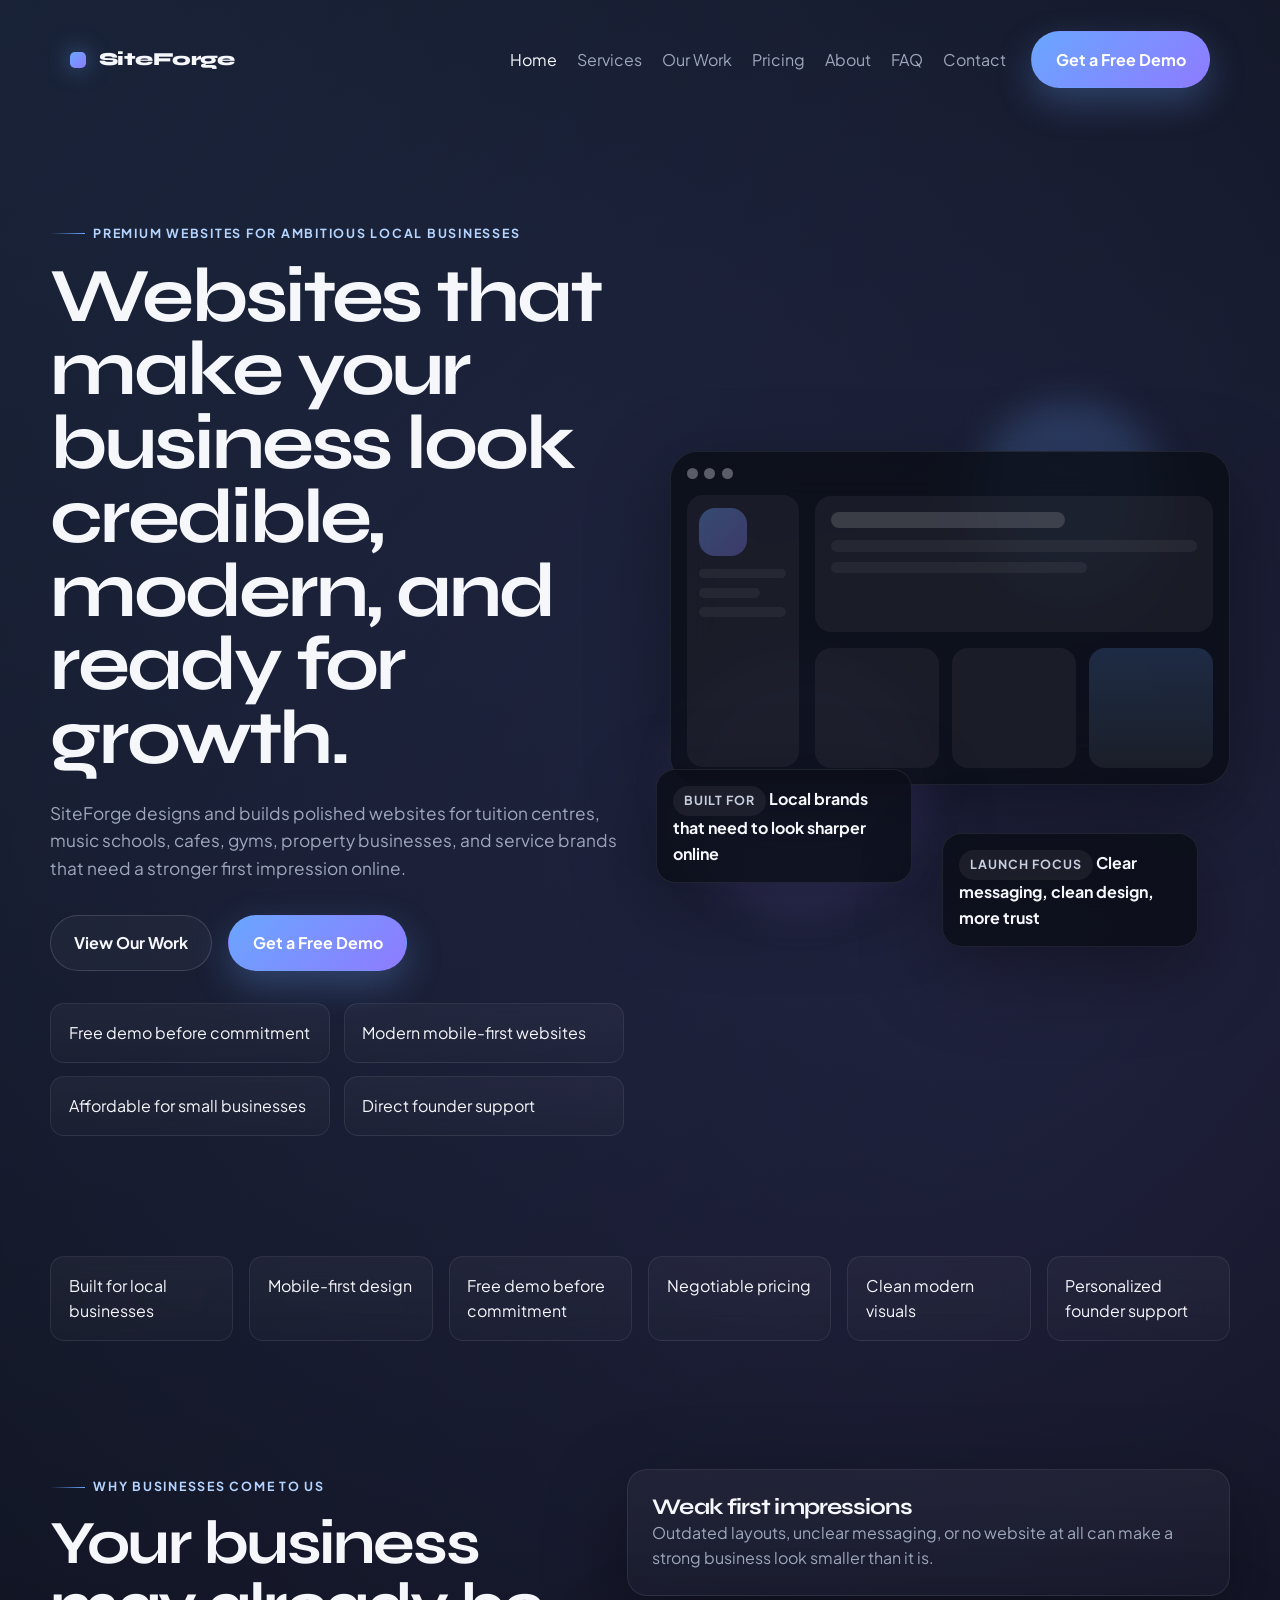
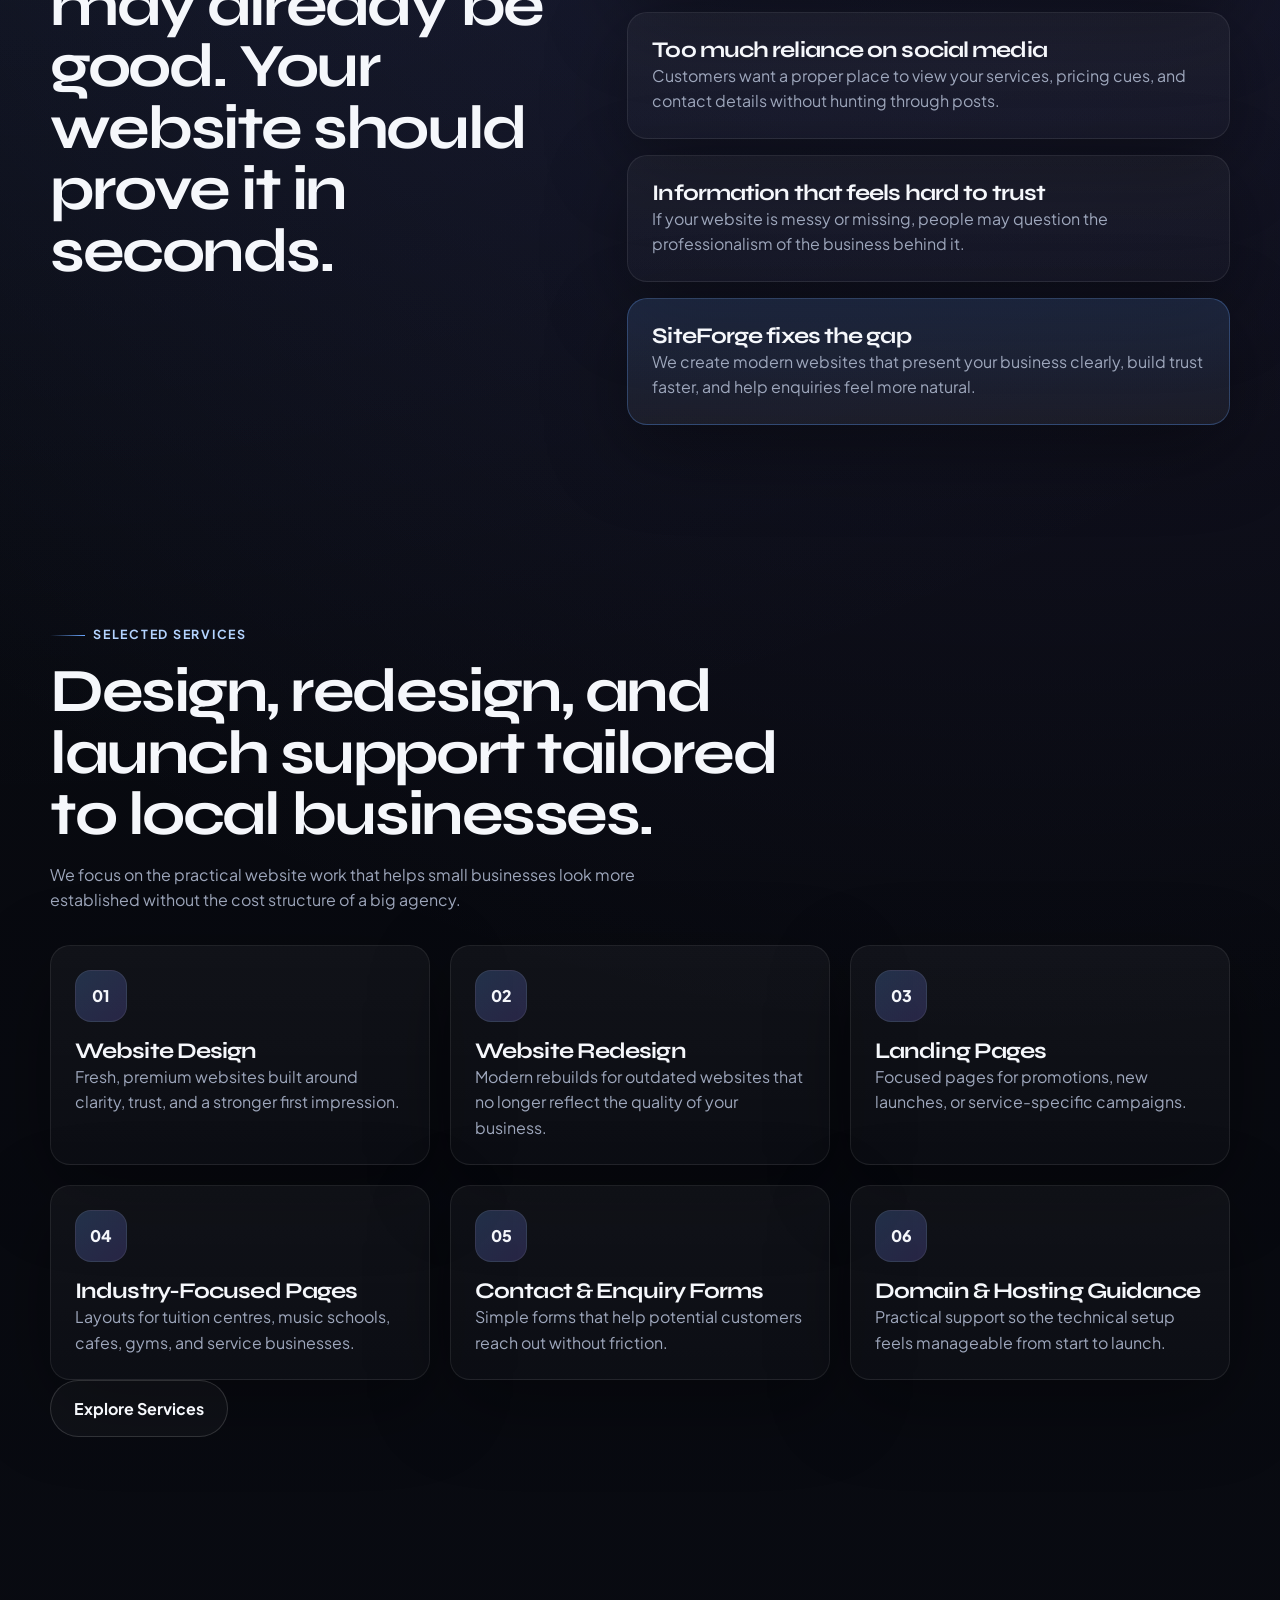
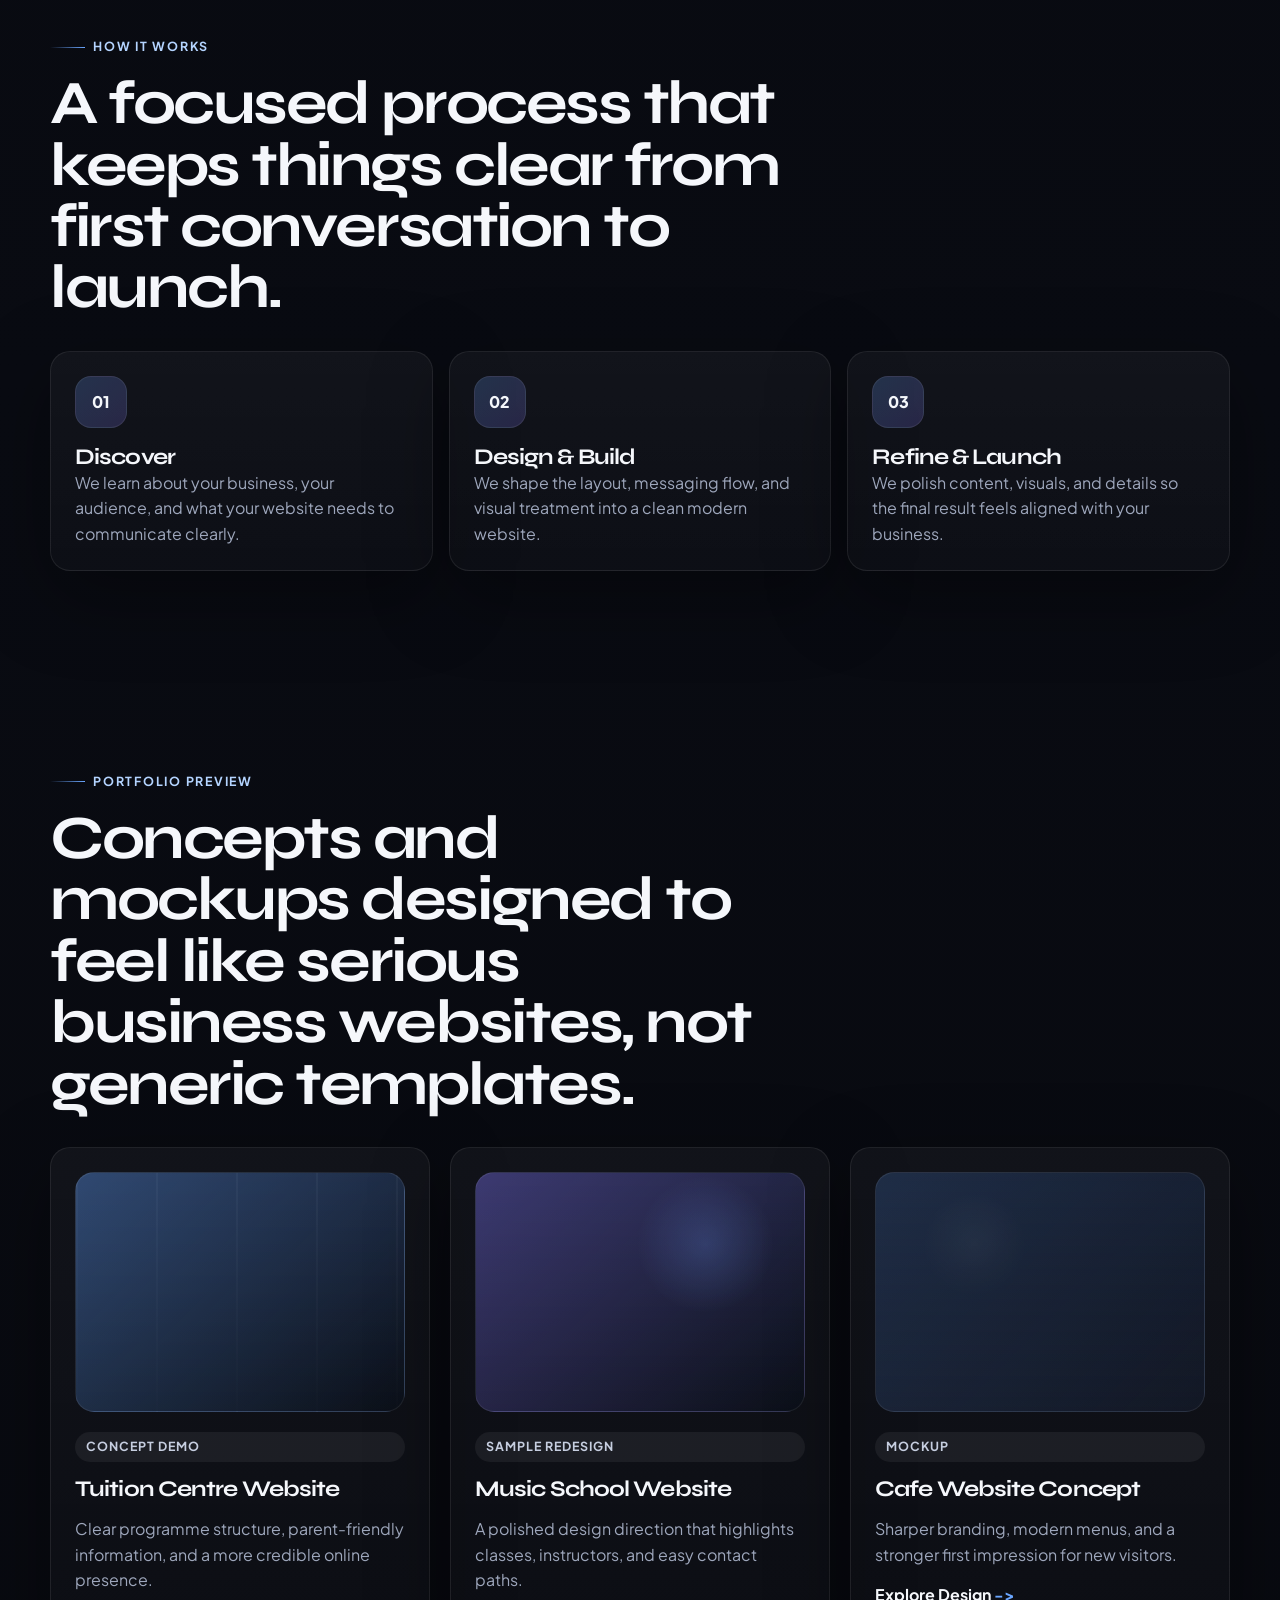
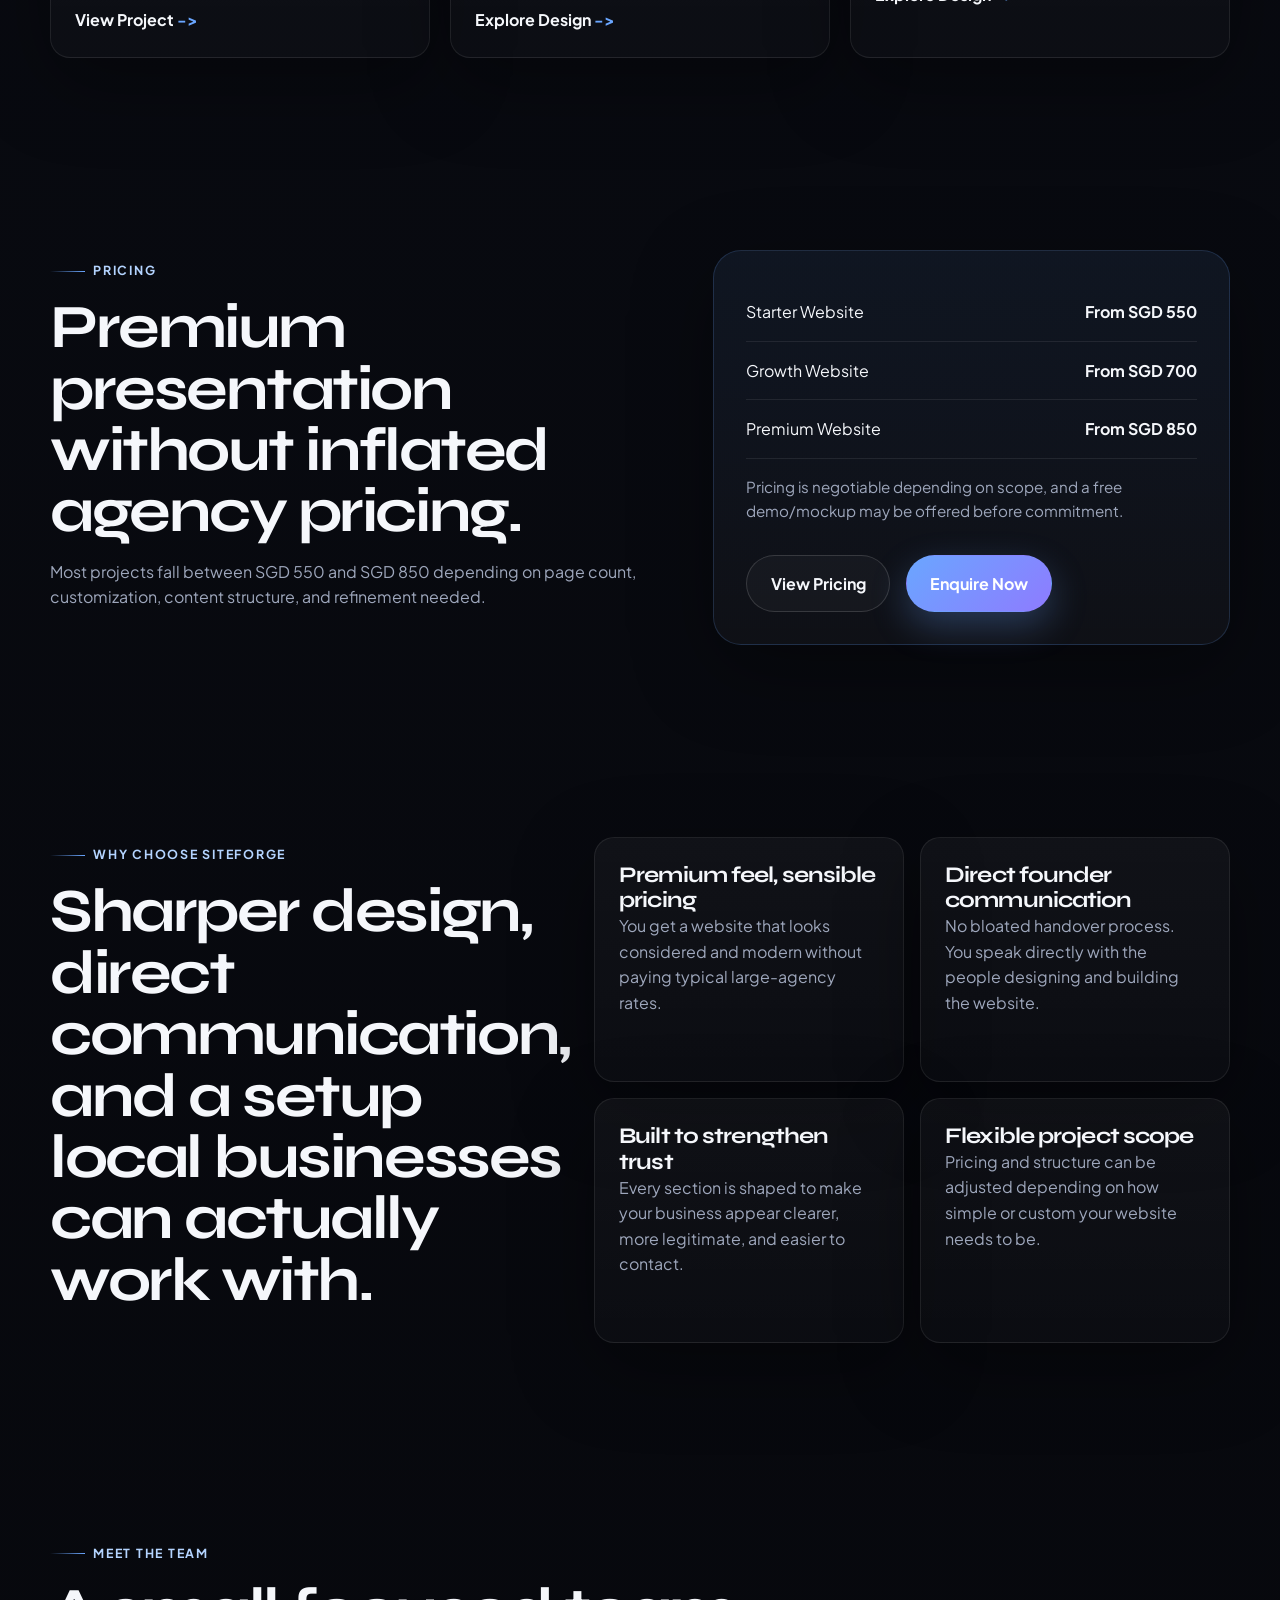
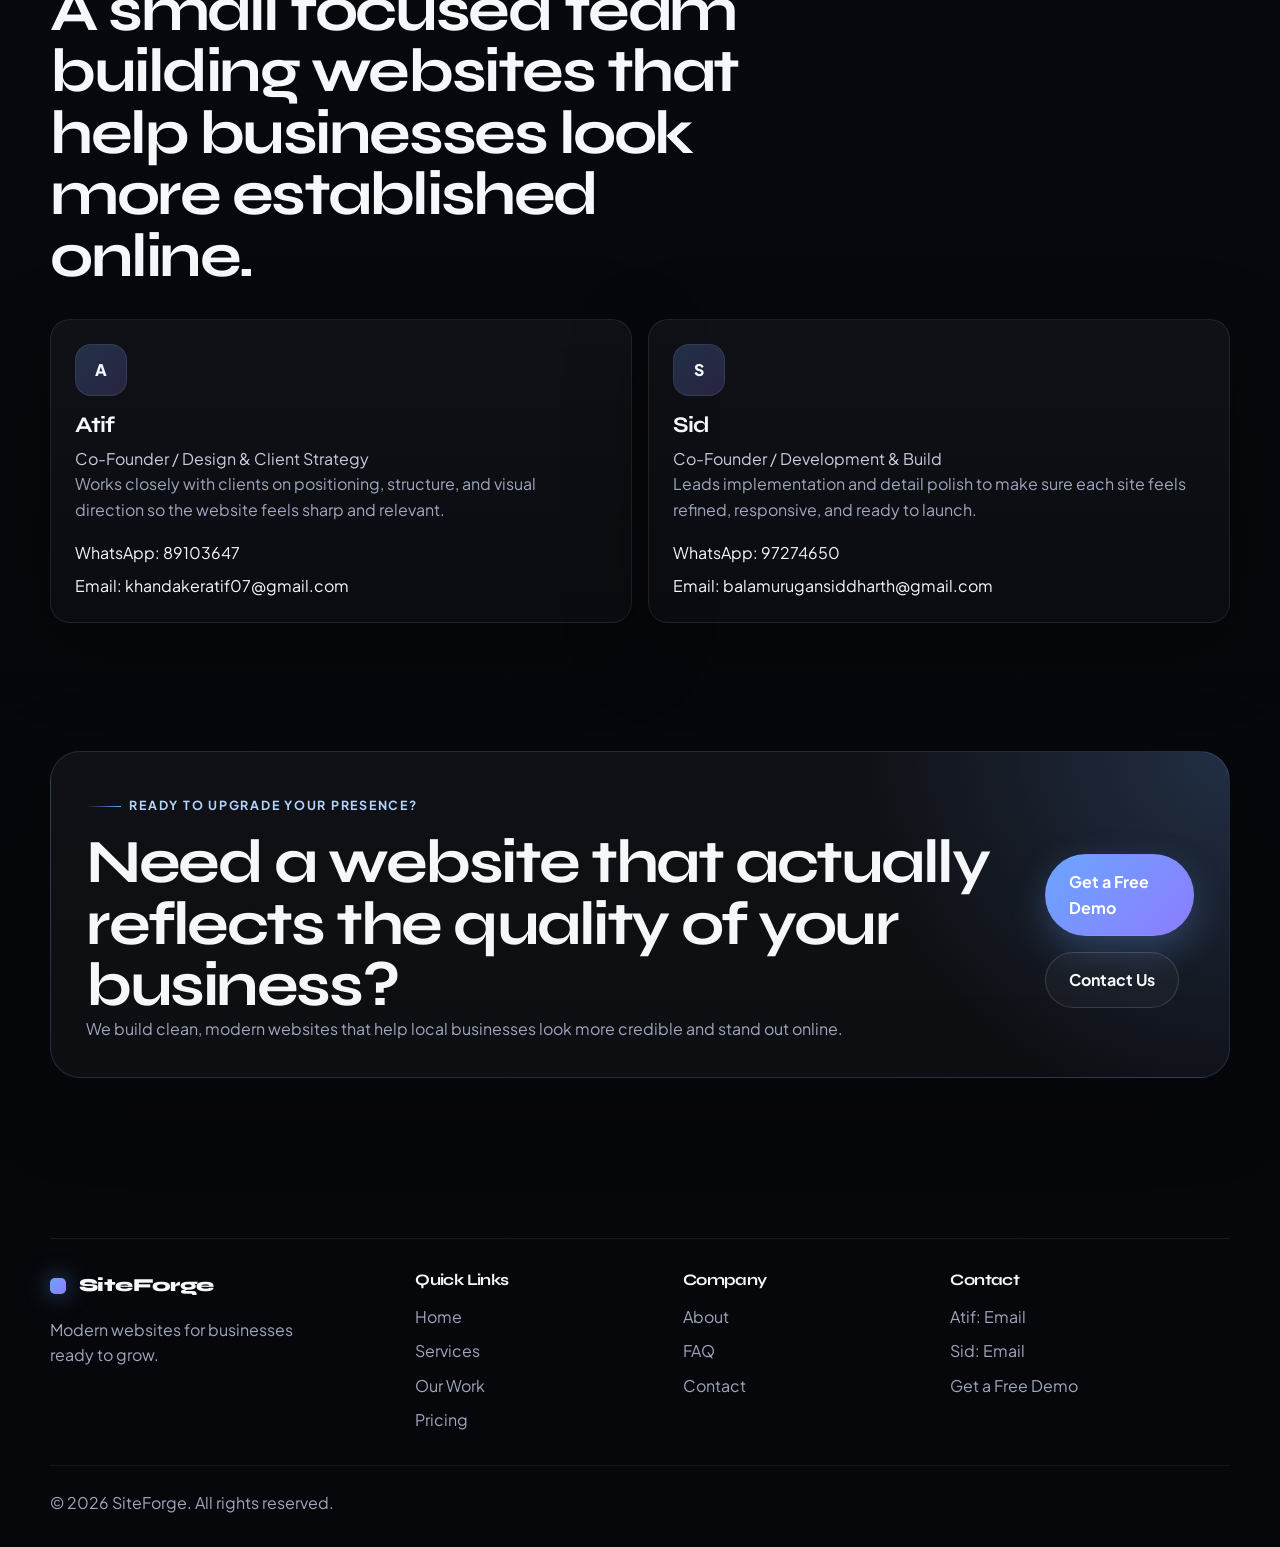
==== index.html @ edb7291b "Add pricing and services pages with responsive design and interactive features - Created a new prici" ====
<!DOCTYPE html>
<html lang="en">
<head>
  <meta charset="UTF-8">
  <meta name="viewport" content="width=device-width, initial-scale=1.0">
  <meta name="description" content="SiteForge builds premium, modern websites for local businesses that want to look more credible and attract more enquiries.">
  <title>SiteForge | Premium Websites for Local Businesses</title>
  <link rel="preconnect" href="https://fonts.googleapis.com">
  <link rel="preconnect" href="https://fonts.gstatic.com" crossorigin>
  <link href="https://fonts.googleapis.com/css2?family=Plus+Jakarta+Sans:wght@400;500;600;700;800&family=Syne:wght@500;700;800&display=swap" rel="stylesheet">
  <link rel="stylesheet" href="style.css">
</head>
<body>
  <div class="site-shell">
    <header class="site-header">
      <nav class="navbar container" aria-label="Primary">
        <a class="brand" href="index.html" aria-label="SiteForge home">
          <span class="brand-mark"></span>
          <span class="brand-text">SiteForge</span>
        </a>
        <button class="nav-toggle" type="button" aria-expanded="false" aria-controls="nav-menu" aria-label="Open menu">
          <span></span>
          <span></span>
        </button>
        <div class="nav-menu" id="nav-menu">
          <a href="index.html" class="is-active">Home</a>
          <a href="services.html">Services</a>
          <a href="portfolio.html">Our Work</a>
          <a href="pricing.html">Pricing</a>
          <a href="about.html">About</a>
          <a href="contact.html#faq">FAQ</a>
          <a href="contact.html">Contact</a>
          <a class="button button-primary button-nav" href="contact.html#contact-form">Get a Free Demo</a>
        </div>
      </nav>
    </header>

    <main>
      <section class="hero section">
        <div class="container hero-grid">
          <div class="hero-copy reveal">
            <div class="eyebrow">Premium websites for ambitious local businesses</div>
            <h1>Websites that make your business look credible, modern, and ready for growth.</h1>
            <p class="hero-text">SiteForge designs and builds polished websites for tuition centres, music schools, cafes, gyms, property businesses, and service brands that need a stronger first impression online.</p>
            <div class="hero-actions">
              <a class="button button-secondary" href="portfolio.html">View Our Work</a>
              <a class="button button-primary" href="contact.html#contact-form">Get a Free Demo</a>
            </div>
            <ul class="trust-points" aria-label="Key trust points">
              <li>Free demo before commitment</li>
              <li>Modern mobile-first websites</li>
              <li>Affordable for small businesses</li>
              <li>Direct founder support</li>
            </ul>
          </div>
          <div class="hero-visual reveal reveal-delay">
            <div class="orb orb-one"></div>
            <div class="orb orb-two"></div>
            <div class="mockup-browser floating-card">
              <div class="browser-top">
                <span></span><span></span><span></span>
              </div>
              <div class="browser-body">
                <div class="browser-sidebar">
                  <div class="sidebar-chip"></div>
                  <div class="sidebar-line"></div>
                  <div class="sidebar-line short"></div>
                  <div class="sidebar-line"></div>
                </div>
                <div class="browser-content">
                  <div class="content-hero">
                    <div class="content-title"></div>
                    <div class="content-text"></div>
                    <div class="content-text short"></div>
                  </div>
                  <div class="content-grid">
                    <div class="content-card"></div>
                    <div class="content-card"></div>
                    <div class="content-card glow"></div>
                  </div>
                </div>
              </div>
            </div>
            <div class="stat-card floating-card card-a">
              <span class="stat-label">Built for</span>
              <strong>Local brands that need to look sharper online</strong>
            </div>
            <div class="stat-card floating-card card-b">
              <span class="stat-label">Launch focus</span>
              <strong>Clear messaging, clean design, more trust</strong>
            </div>
          </div>
        </div>
      </section>

      <section class="section section-tight">
        <div class="container">
          <div class="badge-row reveal">
            <article class="mini-card">Built for local businesses</article>
            <article class="mini-card">Mobile-first design</article>
            <article class="mini-card">Free demo before commitment</article>
            <article class="mini-card">Negotiable pricing</article>
            <article class="mini-card">Clean modern visuals</article>
            <article class="mini-card">Personalized founder support</article>
          </div>
        </div>
      </section>

      <section class="section">
        <div class="container split-section">
          <div class="section-heading reveal">
            <div class="eyebrow">Why businesses come to us</div>
            <h2>Your business may already be good. Your website should prove it in seconds.</h2>
          </div>
          <div class="problem-panel reveal reveal-delay">
            <article class="problem-card">
              <h3>Weak first impressions</h3>
              <p>Outdated layouts, unclear messaging, or no website at all can make a strong business look smaller than it is.</p>
            </article>
            <article class="problem-card">
              <h3>Too much reliance on social media</h3>
              <p>Customers want a proper place to view your services, pricing cues, and contact details without hunting through posts.</p>
            </article>
            <article class="problem-card">
              <h3>Information that feels hard to trust</h3>
              <p>If your website is messy or missing, people may question the professionalism of the business behind it.</p>
            </article>
            <article class="problem-card highlight">
              <h3>SiteForge fixes the gap</h3>
              <p>We create modern websites that present your business clearly, build trust faster, and help enquiries feel more natural.</p>
            </article>
          </div>
        </div>
      </section>

      <section class="section">
        <div class="container">
          <div class="section-heading reveal">
            <div class="eyebrow">Selected services</div>
            <h2>Design, redesign, and launch support tailored to local businesses.</h2>
            <p>We focus on the practical website work that helps small businesses look more established without the cost structure of a big agency.</p>
          </div>
          <div class="card-grid services-grid">
            <article class="service-card reveal">
              <div class="icon-box">01</div>
              <h3>Website Design</h3>
              <p>Fresh, premium websites built around clarity, trust, and a stronger first impression.</p>
            </article>
            <article class="service-card reveal">
              <div class="icon-box">02</div>
              <h3>Website Redesign</h3>
              <p>Modern rebuilds for outdated websites that no longer reflect the quality of your business.</p>
            </article>
            <article class="service-card reveal">
              <div class="icon-box">03</div>
              <h3>Landing Pages</h3>
              <p>Focused pages for promotions, new launches, or service-specific campaigns.</p>
            </article>
            <article class="service-card reveal">
              <div class="icon-box">04</div>
              <h3>Industry-Focused Pages</h3>
              <p>Layouts for tuition centres, music schools, cafes, gyms, and service businesses.</p>
            </article>
            <article class="service-card reveal">
              <div class="icon-box">05</div>
              <h3>Contact & Enquiry Forms</h3>
              <p>Simple forms that help potential customers reach out without friction.</p>
            </article>
            <article class="service-card reveal">
              <div class="icon-box">06</div>
              <h3>Domain & Hosting Guidance</h3>
              <p>Practical support so the technical setup feels manageable from start to launch.</p>
            </article>
          </div>
          <div class="section-actions reveal">
            <a class="button button-secondary" href="services.html">Explore Services</a>
          </div>
        </div>
      </section>

      <section class="section process-section">
        <div class="container">
          <div class="section-heading reveal">
            <div class="eyebrow">How it works</div>
            <h2>A focused process that keeps things clear from first conversation to launch.</h2>
          </div>
          <div class="process-grid">
            <article class="process-card reveal">
              <span class="step-number">01</span>
              <h3>Discover</h3>
              <p>We learn about your business, your audience, and what your website needs to communicate clearly.</p>
            </article>
            <article class="process-card reveal">
              <span class="step-number">02</span>
              <h3>Design & Build</h3>
              <p>We shape the layout, messaging flow, and visual treatment into a clean modern website.</p>
            </article>
            <article class="process-card reveal">
              <span class="step-number">03</span>
              <h3>Refine & Launch</h3>
              <p>We polish content, visuals, and details so the final result feels aligned with your business.</p>
            </article>
          </div>
        </div>
      </section>

      <section class="section">
        <div class="container">
          <div class="section-heading reveal">
            <div class="eyebrow">Portfolio preview</div>
            <h2>Concepts and mockups designed to feel like serious business websites, not generic templates.</h2>
          </div>
          <div class="portfolio-grid">
            <article class="portfolio-card reveal">
              <div class="thumb thumb-education"></div>
              <div class="portfolio-meta">
                <span class="tag">Concept Demo</span>
                <h3>Tuition Centre Website</h3>
                <p>Clear programme structure, parent-friendly information, and a more credible online presence.</p>
                <a href="portfolio.html" class="text-link">View Project</a>
              </div>
            </article>
            <article class="portfolio-card reveal">
              <div class="thumb thumb-music"></div>
              <div class="portfolio-meta">
                <span class="tag">Sample Redesign</span>
                <h3>Music School Website</h3>
                <p>A polished design direction that highlights classes, instructors, and easy contact paths.</p>
                <a href="portfolio.html" class="text-link">Explore Design</a>
              </div>
            </article>
            <article class="portfolio-card reveal">
              <div class="thumb thumb-cafe"></div>
              <div class="portfolio-meta">
                <span class="tag">Mockup</span>
                <h3>Cafe Website Concept</h3>
                <p>Sharper branding, modern menus, and a stronger first impression for new visitors.</p>
                <a href="portfolio.html" class="text-link">Explore Design</a>
              </div>
            </article>
          </div>
        </div>
      </section>

      <section class="section pricing-preview">
        <div class="container pricing-highlight">
          <div class="section-heading reveal">
            <div class="eyebrow">Pricing</div>
            <h2>Premium presentation without inflated agency pricing.</h2>
            <p>Most projects fall between SGD 550 and SGD 850 depending on page count, customization, content structure, and refinement needed.</p>
          </div>
          <div class="pricing-panel reveal reveal-delay">
            <div class="pricing-line">
              <span>Starter Website</span>
              <strong>From SGD 550</strong>
            </div>
            <div class="pricing-line">
              <span>Growth Website</span>
              <strong>From SGD 700</strong>
            </div>
            <div class="pricing-line">
              <span>Premium Website</span>
              <strong>From SGD 850</strong>
            </div>
            <p class="pricing-note">Pricing is negotiable depending on scope, and a free demo/mockup may be offered before commitment.</p>
            <div class="hero-actions">
              <a class="button button-secondary" href="pricing.html">View Pricing</a>
              <a class="button button-primary" href="contact.html#contact-form">Enquire Now</a>
            </div>
          </div>
        </div>
      </section>

      <section class="section">
        <div class="container">
          <div class="why-grid">
            <div class="section-heading reveal">
              <div class="eyebrow">Why choose SiteForge</div>
              <h2>Sharper design, direct communication, and a setup local businesses can actually work with.</h2>
            </div>
            <div class="why-list">
              <article class="why-card reveal">
                <h3>Premium feel, sensible pricing</h3>
                <p>You get a website that looks considered and modern without paying typical large-agency rates.</p>
              </article>
              <article class="why-card reveal">
                <h3>Direct founder communication</h3>
                <p>No bloated handover process. You speak directly with the people designing and building the website.</p>
              </article>
              <article class="why-card reveal">
                <h3>Built to strengthen trust</h3>
                <p>Every section is shaped to make your business appear clearer, more legitimate, and easier to contact.</p>
              </article>
              <article class="why-card reveal">
                <h3>Flexible project scope</h3>
                <p>Pricing and structure can be adjusted depending on how simple or custom your website needs to be.</p>
              </article>
            </div>
          </div>
        </div>
      </section>

      <section class="section team-preview">
        <div class="container">
          <div class="section-heading reveal">
            <div class="eyebrow">Meet the team</div>
            <h2>A small focused team building websites that help businesses look more established online.</h2>
          </div>
          <div class="team-grid">
            <article class="team-card reveal">
              <div class="team-avatar">A</div>
              <h3>Atif</h3>
              <p class="team-role">Co-Founder / Design & Client Strategy</p>
              <p>Works closely with clients on positioning, structure, and visual direction so the website feels sharp and relevant.</p>
              <ul class="contact-list">
                <li>WhatsApp: <a href="https://wa.me/6589103647">89103647</a></li>
                <li>Email: <a href="mailto:khandakeratif07@gmail.com">khandakeratif07@gmail.com</a></li>
              </ul>
            </article>
            <article class="team-card reveal">
              <div class="team-avatar">S</div>
              <h3>Sid</h3>
              <p class="team-role">Co-Founder / Development & Build</p>
              <p>Leads implementation and detail polish to make sure each site feels refined, responsive, and ready to launch.</p>
              <ul class="contact-list">
                <li>WhatsApp: <a href="https://wa.me/6597274650">97274650</a></li>
                <li>Email: <a href="mailto:balamurugansiddharth@gmail.com">balamurugansiddharth@gmail.com</a></li>
              </ul>
            </article>
          </div>
        </div>
      </section>

      <section class="section cta-section">
        <div class="container cta-panel reveal">
          <div>
            <div class="eyebrow">Ready to upgrade your presence?</div>
            <h2>Need a website that actually reflects the quality of your business?</h2>
            <p>We build clean, modern websites that help local businesses look more credible and stand out online.</p>
          </div>
          <div class="hero-actions">
            <a class="button button-primary" href="contact.html#contact-form">Get a Free Demo</a>
            <a class="button button-secondary" href="contact.html">Contact Us</a>
          </div>
        </div>
      </section>
    </main>

    <footer class="site-footer">
      <div class="container footer-grid">
        <div>
          <a class="brand footer-brand" href="index.html">
            <span class="brand-mark"></span>
            <span class="brand-text">SiteForge</span>
          </a>
          <p class="footer-tagline">Modern websites for businesses ready to grow.</p>
        </div>
        <div>
          <h3>Quick Links</h3>
          <ul>
            <li><a href="index.html">Home</a></li>
            <li><a href="services.html">Services</a></li>
            <li><a href="portfolio.html">Our Work</a></li>
            <li><a href="pricing.html">Pricing</a></li>
          </ul>
        </div>
        <div>
          <h3>Company</h3>
          <ul>
            <li><a href="about.html">About</a></li>
            <li><a href="contact.html#faq">FAQ</a></li>
            <li><a href="contact.html">Contact</a></li>
          </ul>
        </div>
        <div>
          <h3>Contact</h3>
          <ul>
            <li>Atif: <a href="mailto:khandakeratif07@gmail.com">Email</a></li>
            <li>Sid: <a href="mailto:balamurugansiddharth@gmail.com">Email</a></li>
            <li><a href="contact.html#contact-form">Get a Free Demo</a></li>
          </ul>
        </div>
      </div>
      <div class="container footer-bottom">
        <p>&copy; 2026 SiteForge. All rights reserved.</p>
      </div>
    </footer>
  </div>
  <script src="script.js"></script>
</body>
</html>
---- style.css ----
:root {
  --bg: #06070b;
  --panel-border: rgba(255, 255, 255, 0.08);
  --text: #f5f7fb;
  --muted: #9ea7bc;
  --muted-strong: #c6cee0;
  --accent: #6aa6ff;
  --accent-strong: #8e7bff;
  --success: #b4d4ff;
  --shadow: 0 24px 80px rgba(0, 0, 0, 0.35);
  --radius-lg: 28px;
  --radius-md: 20px;
  --radius-sm: 14px;
  --container: 1180px;
  --transition: 220ms ease;
}

*,
*::before,
*::after { box-sizing: border-box; }

html { scroll-behavior: smooth; }

body {
  margin: 0;
  font-family: "Plus Jakarta Sans", sans-serif;
  color: var(--text);
  background:
    radial-gradient(circle at top left, rgba(106, 166, 255, 0.16), transparent 30%),
    radial-gradient(circle at 80% 12%, rgba(142, 123, 255, 0.15), transparent 24%),
    linear-gradient(180deg, #05060a 0%, #090b12 45%, #06070b 100%);
  line-height: 1.6;
}

body.menu-open { overflow: hidden; }
a { color: inherit; text-decoration: none; }
button, input, textarea { font: inherit; }
.site-shell { position: relative; overflow: clip; }
.container { width: min(var(--container), calc(100% - 2rem)); margin: 0 auto; }
.section { padding: 6rem 0; }
.section-tight { padding-top: 1.5rem; padding-bottom: 2rem; }

.eyebrow {
  display: inline-flex;
  align-items: center;
  gap: .5rem;
  margin-bottom: 1rem;
  color: var(--success);
  font-size: .78rem;
  font-weight: 700;
  letter-spacing: .14em;
  text-transform: uppercase;
}

.eyebrow::before {
  content: "";
  width: 2.2rem;
  height: 1px;
  background: linear-gradient(90deg, transparent, var(--accent));
}

h1, h2, h3 {
  margin: 0;
  font-family: "Syne", sans-serif;
  letter-spacing: -.04em;
}

h1 { font-size: clamp(3rem, 6vw, 5.8rem); line-height: .96; }
h2 { font-size: clamp(2.3rem, 4.8vw, 4rem); line-height: 1; }
h3 { font-size: 1.4rem; line-height: 1.15; }
p { margin: 0; color: var(--muted); }
ul { margin: 0; padding: 0; list-style: none; }

.button {
  display: inline-flex;
  align-items: center;
  justify-content: center;
  min-height: 3.4rem;
  padding: .9rem 1.45rem;
  border-radius: 999px;
  border: 1px solid transparent;
  font-weight: 700;
  transition: transform var(--transition), border-color var(--transition), background var(--transition), box-shadow var(--transition);
}

.button:hover,
.button:focus-visible { transform: translateY(-2px); }

.button-primary {
  background: linear-gradient(135deg, var(--accent), var(--accent-strong));
  color: #fff;
  box-shadow: 0 14px 36px rgba(106, 166, 255, 0.28);
}

.button-secondary {
  border-color: rgba(255,255,255,.14);
  background: rgba(255,255,255,.03);
}

.button-secondary:hover,
.button-secondary:focus-visible {
  border-color: rgba(255,255,255,.3);
  background: rgba(255,255,255,.06);
}

.text-link { color: var(--text); font-weight: 700; }
.text-link::after { content: " ->"; color: var(--accent); }

.site-header {
  position: sticky;
  top: 0;
  z-index: 50;
  padding-top: 1rem;
}

.navbar {
  display: flex;
  align-items: center;
  justify-content: space-between;
  gap: 1rem;
  padding: .9rem 1.2rem;
  border: 1px solid transparent;
  border-radius: 999px;
  transition: background var(--transition), border-color var(--transition), backdrop-filter var(--transition), box-shadow var(--transition);
}

.site-header.is-scrolled .navbar {
  background: rgba(8,10,16,.78);
  border-color: rgba(255,255,255,.08);
  backdrop-filter: blur(18px);
  box-shadow: 0 12px 48px rgba(0,0,0,.24);
}

.brand { display: inline-flex; align-items: center; gap: .8rem; font-weight: 800; }
.brand-mark {
  width: 1rem;
  height: 1rem;
  border-radius: .3rem;
  background: linear-gradient(135deg, var(--accent), var(--accent-strong));
  box-shadow: 0 0 22px rgba(106,166,255,.55);
}

.brand-text { font-family: "Syne", sans-serif; font-size: 1.15rem; letter-spacing: -.03em; }
.nav-menu { display: flex; align-items: center; gap: 1.25rem; }
.nav-menu > a:not(.button-nav) { color: var(--muted); transition: color var(--transition); }
.nav-menu > a:hover, .nav-menu > a.is-active { color: var(--text); }
.button-nav { margin-left: .35rem; }

.nav-toggle {
  display: none;
  width: 3rem;
  height: 3rem;
  border: 1px solid rgba(255,255,255,.08);
  background: rgba(255,255,255,.03);
  border-radius: 50%;
  padding: 0;
}

.nav-toggle span {
  display: block;
  width: 1.1rem;
  height: 2px;
  margin: .3rem auto;
  background: #fff;
}

.hero-grid,
.split-feature,
.contact-layout {
  display: grid;
  grid-template-columns: repeat(2, minmax(0,1fr));
  gap: 2rem;
  align-items: center;
}

.hero { padding-top: 7rem; }
.hero-text { margin-top: 1.5rem; max-width: 42rem; font-size: 1.08rem; }
.hero-actions { display: flex; flex-wrap: wrap; gap: 1rem; margin-top: 2rem; }
.trust-points { display: grid; grid-template-columns: repeat(2, minmax(0,1fr)); gap: .85rem; margin-top: 2rem; }

.trust-points li,
.mini-card,
.stat-block,
.contact-card,
.note-panel {
  padding: 1rem 1.1rem;
  border: 1px solid var(--panel-border);
  border-radius: var(--radius-sm);
  background: linear-gradient(180deg, rgba(255,255,255,.04), rgba(255,255,255,.02));
  backdrop-filter: blur(14px);
}

.hero-visual { position: relative; min-height: 34rem; }
.orb { position: absolute; border-radius: 999px; filter: blur(18px); }
.orb-one { top: 0; right: 4rem; width: 12rem; height: 12rem; background: rgba(106,166,255,.22); }
.orb-two { bottom: 2rem; left: 1rem; width: 16rem; height: 16rem; background: rgba(142,123,255,.16); }

.floating-card {
  position: absolute;
  border: 1px solid rgba(255,255,255,.08);
  background: rgba(10,14,22,.82);
  box-shadow: var(--shadow);
  backdrop-filter: blur(22px);
  animation: float 7s ease-in-out infinite;
}

.mockup-browser { top: 3rem; right: 0; width: min(100%, 35rem); padding: 1rem; border-radius: var(--radius-lg); }
.browser-top { display: flex; gap: .4rem; margin-bottom: 1rem; }
.browser-top span { width: .7rem; height: .7rem; border-radius: 999px; background: rgba(255,255,255,.32); }
.browser-body { display: grid; grid-template-columns: 7rem 1fr; gap: 1rem; }
.browser-sidebar, .content-card, .content-hero, .sidebar-chip, .sidebar-line, .content-title, .content-text { border-radius: 1rem; background: rgba(255,255,255,.05); }
.browser-sidebar { padding: .8rem; min-height: 17rem; }
.sidebar-chip { width: 3rem; height: 3rem; margin-bottom: .8rem; background: linear-gradient(135deg, rgba(106,166,255,.34), rgba(142,123,255,.3)); }
.sidebar-line { height: .6rem; margin-bottom: .6rem; }
.sidebar-line.short, .content-text.short { width: 70%; }
.browser-content { display: grid; gap: 1rem; }
.content-hero { padding: 1rem; min-height: 8rem; }
.content-title { width: 64%; height: 1rem; margin-bottom: .8rem; background: rgba(255,255,255,.14); }
.content-text { height: .7rem; margin-bottom: .65rem; }
.content-grid { display: grid; grid-template-columns: repeat(3, 1fr); gap: .8rem; }
.content-card { min-height: 7rem; }
.content-card.glow { background: linear-gradient(180deg, rgba(106,166,255,.18), rgba(255,255,255,.06)); }

.stat-card { width: 16rem; padding: 1rem; border-radius: 1.2rem; }
.card-a { left: 0; bottom: 4rem; animation-delay: .4s; }
.card-b { right: 2rem; bottom: 0; animation-delay: 1.2s; }

.stat-label,
.tag,
.price-tier {
  display: inline-flex;
  align-items: center;
  padding: .3rem .7rem;
  border-radius: 999px;
  background: rgba(255,255,255,.06);
  color: var(--muted-strong);
  font-size: .78rem;
  font-weight: 700;
  text-transform: uppercase;
  letter-spacing: .08em;
}

.badge-row,
.process-grid,
.pricing-grid,
.why-list,
.team-grid,
.footer-grid { display: grid; gap: 1rem; }

.badge-row { grid-template-columns: repeat(6, minmax(0,1fr)); }
.section-heading { max-width: 46rem; margin-bottom: 2rem; }
.section-heading p { margin-top: 1rem; max-width: 40rem; }
.split-section { display: grid; grid-template-columns: .95fr 1.05fr; gap: 2rem; align-items: start; }
.problem-panel, .feature-stack { display: grid; gap: 1rem; }

.problem-card,
.feature-card,
.service-card,
.process-card,
.portfolio-card,
.price-card,
.why-card,
.team-card,
.faq-item,
.contact-form {
  position: relative;
  overflow: hidden;
  padding: 1.5rem;
  border: 1px solid var(--panel-border);
  border-radius: var(--radius-md);
  background: linear-gradient(180deg, rgba(255,255,255,.04), rgba(255,255,255,.02));
  box-shadow: var(--shadow);
}

.problem-card.highlight,
.price-card.featured {
  background: linear-gradient(180deg, rgba(106,166,255,.14), rgba(255,255,255,.05));
  border-color: rgba(106,166,255,.28);
}

.card-grid,
.portfolio-grid,
.portfolio-showcase { display: grid; gap: 1.25rem; }

.services-grid { grid-template-columns: repeat(3, minmax(0,1fr)); }
.services-full { row-gap: 1.4rem; }

.icon-box,
.step-number,
.team-avatar {
  width: 3.25rem;
  height: 3.25rem;
  display: inline-flex;
  align-items: center;
  justify-content: center;
  margin-bottom: 1rem;
  border-radius: 1rem;
  background: linear-gradient(135deg, rgba(106,166,255,.22), rgba(142,123,255,.2));
  border: 1px solid rgba(255,255,255,.08);
  font-weight: 800;
}

.process-grid { grid-template-columns: repeat(3, minmax(0,1fr)); }
.portfolio-grid { grid-template-columns: repeat(3, minmax(0,1fr)); }
.portfolio-showcase { grid-template-columns: repeat(2, minmax(0,1fr)); }
.portfolio-card.large { min-height: 32rem; }

.thumb {
  min-height: 15rem;
  margin-bottom: 1.25rem;
  border-radius: 1.2rem;
  border: 1px solid rgba(255,255,255,.08);
  background-size: cover;
  background-position: center;
  background-color: #111827;
}

.thumb.large { min-height: 18rem; }
.thumb-education { background-image: linear-gradient(135deg, rgba(106,166,255,.35), transparent), linear-gradient(180deg, rgba(16,21,35,.3), rgba(10,14,22,.9)), repeating-linear-gradient(90deg, rgba(255,255,255,.06) 0 2px, transparent 2px 80px); }
.thumb-music { background-image: linear-gradient(135deg, rgba(142,123,255,.35), transparent), radial-gradient(circle at 70% 30%, rgba(106,166,255,.2), transparent 24%), linear-gradient(180deg, rgba(10,14,22,.1), rgba(10,14,22,.92)); }
.thumb-cafe { background-image: linear-gradient(135deg, rgba(106,166,255,.15), transparent), linear-gradient(0deg, rgba(18,23,36,.95), rgba(18,23,36,.3)), radial-gradient(circle at 30% 30%, rgba(255,255,255,.08), transparent 18%); }
.thumb-gym { background-image: linear-gradient(135deg, rgba(142,123,255,.28), transparent), linear-gradient(180deg, rgba(14,18,28,.14), rgba(8,10,16,.94)), linear-gradient(90deg, transparent 45%, rgba(255,255,255,.05) 45% 55%, transparent 55%); }
.thumb-property { background-image: linear-gradient(135deg, rgba(106,166,255,.3), transparent), linear-gradient(180deg, rgba(8,12,18,.18), rgba(8,12,18,.94)), repeating-linear-gradient(0deg, rgba(255,255,255,.05) 0 1px, transparent 1px 52px); }
.thumb-redesign { background-image: linear-gradient(135deg, rgba(142,123,255,.26), transparent), linear-gradient(180deg, rgba(8,10,16,.08), rgba(8,10,16,.96)), linear-gradient(90deg, rgba(255,255,255,.04) 0 46%, transparent 46% 54%, rgba(255,255,255,.04) 54% 100%); }
.portfolio-meta { display: grid; gap: .9rem; }

.pricing-highlight { display: grid; grid-template-columns: 1.1fr .9fr; gap: 2rem; align-items: center; }
.pricing-panel {
  padding: 2rem;
  border-radius: var(--radius-lg);
  border: 1px solid rgba(106,166,255,.18);
  background: linear-gradient(180deg, rgba(106,166,255,.08), rgba(255,255,255,.03));
  box-shadow: var(--shadow);
}

.pricing-line {
  display: flex;
  align-items: center;
  justify-content: space-between;
  gap: 1rem;
  padding: 1rem 0;
  border-bottom: 1px solid rgba(255,255,255,.08);
}

.pricing-line:last-of-type { border-bottom: 0; }
.pricing-note, .form-note { margin-top: 1rem; font-size: .95rem; }
.why-grid { display: grid; grid-template-columns: .9fr 1.1fr; gap: 1.5rem; }
.why-list { grid-template-columns: repeat(2, minmax(0,1fr)); }
.team-grid { grid-template-columns: repeat(2, minmax(0,1fr)); }
.team-role, .price-best-for { margin-top: .5rem; color: var(--muted-strong); }
.contact-list { display: grid; gap: .45rem; margin-top: 1.1rem; }
.page-hero { padding-top: 7rem; padding-bottom: 3rem; }
.page-hero-inner { max-width: 54rem; }
.pricing-grid { grid-template-columns: repeat(3, minmax(0,1fr)); align-items: start; }
.price-card { display: grid; gap: 1rem; min-height: 100%; }
.price-amount { font-family: "Syne", sans-serif; font-size: 2.4rem; letter-spacing: -.04em; }
.feature-list { display: grid; gap: .75rem; color: var(--muted); }
.feature-list li::before { content: "+"; margin-right: .55rem; color: var(--accent); }
.stats-strip { grid-template-columns: repeat(3, minmax(0,1fr)); }
.stat-block strong { display: block; margin-bottom: .5rem; font-size: 1.1rem; }
.contact-layout { align-items: start; }
.contact-intro { display: grid; gap: 1rem; }
.contact-form h2 { margin-bottom: 1.5rem; font-size: clamp(2rem, 4vw, 2.8rem); }
.form-grid { display: grid; grid-template-columns: repeat(2, minmax(0,1fr)); gap: 1rem; }
.form-full { grid-column: 1 / -1; }
label { display: grid; gap: .5rem; color: var(--muted-strong); font-size: .95rem; }

input,
textarea {
  width: 100%;
  padding: .95rem 1rem;
  color: var(--text);
  background: rgba(255,255,255,.04);
  border: 1px solid rgba(255,255,255,.08);
  border-radius: 1rem;
}

input:focus,
textarea:focus {
  outline: none;
  border-color: rgba(106,166,255,.55);
  box-shadow: 0 0 0 3px rgba(106,166,255,.16);
}

.faq-list { display: grid; gap: 1rem; }
.faq-item { padding: 0; }
.faq-question {
  width: 100%;
  padding: 1.35rem 1.5rem;
  background: transparent;
  color: var(--text);
  border: 0;
  text-align: left;
  font-weight: 700;
  cursor: pointer;
}

.faq-answer { max-height: 0; overflow: hidden; transition: max-height 320ms ease; }
.faq-answer p { padding: 0 1.5rem 1.35rem; }
.faq-item.is-open .faq-answer { max-height: 14rem; }
.cta-section { padding-top: 2rem; }

.cta-panel {
  display: flex;
  align-items: center;
  justify-content: space-between;
  gap: 2rem;
  padding: 2.2rem;
  border-radius: calc(var(--radius-lg) + 2px);
  border: 1px solid rgba(106,166,255,.18);
  background: radial-gradient(circle at top right, rgba(106,166,255,.2), transparent 30%), linear-gradient(180deg, rgba(255,255,255,.04), rgba(255,255,255,.03));
  box-shadow: var(--shadow);
}

.site-footer { padding: 4rem 0 2rem; }
.footer-grid { grid-template-columns: 1.25fr .9fr .9fr 1fr; padding-top: 2rem; border-top: 1px solid rgba(255,255,255,.08); }
.footer-grid h3 { margin-bottom: .9rem; font-size: 1rem; }
.footer-grid ul { display: grid; gap: .55rem; color: var(--muted); }
.footer-tagline { margin-top: 1rem; max-width: 18rem; }
.footer-bottom { margin-top: 2rem; padding-top: 1.5rem; border-top: 1px solid rgba(255,255,255,.06); }

.reveal {
  opacity: 0;
  transform: translateY(24px);
  transition: opacity 700ms ease, transform 700ms ease;
}

.reveal-delay { transition-delay: 120ms; }
.reveal.is-visible { opacity: 1; transform: translateY(0); }

.service-card,
.process-card,
.portfolio-card,
.why-card,
.team-card,
.price-card,
.problem-card,
.feature-card,
.mini-card,
.stat-block,
.note-panel,
.contact-card,
.contact-form,
.faq-item {
  transition: transform var(--transition), border-color var(--transition), background var(--transition);
}

.service-card:hover,
.process-card:hover,
.portfolio-card:hover,
.why-card:hover,
.team-card:hover,
.price-card:hover,
.problem-card:hover,
.feature-card:hover,
.mini-card:hover,
.stat-block:hover,
.contact-card:hover {
  transform: translateY(-4px);
  border-color: rgba(106,166,255,.28);
}

@keyframes float {
  0%,100% { transform: translateY(0); }
  50% { transform: translateY(-10px); }
}

@media (max-width: 1100px) {
  .hero-grid,
  .split-feature,
  .contact-layout,
  .split-section,
  .pricing-highlight,
  .why-grid { grid-template-columns: 1fr; }
  .hero-visual { min-height: 30rem; }
  .badge-row,
  .services-grid,
  .portfolio-grid,
  .pricing-grid,
  .stats-strip,
  .footer-grid { grid-template-columns: repeat(2, minmax(0,1fr)); }
  .portfolio-showcase,
  .why-list,
  .process-grid,
  .team-grid { grid-template-columns: 1fr; }
}

@media (max-width: 780px) {
  .section { padding: 4.5rem 0; }
  .site-header { padding-top: .6rem; }
  .nav-toggle { display: inline-block; }
  .nav-menu {
    position: fixed;
    top: 4.8rem;
    left: 1rem;
    right: 1rem;
    flex-direction: column;
    align-items: stretch;
    padding: 1rem;
    background: rgba(8,10,16,.94);
    border: 1px solid rgba(255,255,255,.08);
    border-radius: 1.4rem;
    backdrop-filter: blur(18px);
    box-shadow: var(--shadow);
    opacity: 0;
    pointer-events: none;
    transform: translateY(-10px);
    transition: opacity var(--transition), transform var(--transition);
  }

  .nav-menu.is-open { opacity: 1; pointer-events: auto; transform: translateY(0); }
  .button-nav { margin-left: 0; }
  .hero { padding-top: 5.5rem; }
  .trust-points,
  .badge-row,
  .services-grid,
  .portfolio-grid,
  .pricing-grid,
  .stats-strip,
  .team-grid,
  .footer-grid,
  .form-grid { grid-template-columns: 1fr; }
  .hero-visual { min-height: 27rem; }
  .mockup-browser { position: relative; top: 0; }
  .stat-card { position: relative; width: 100%; }
  .card-a, .card-b { inset: auto; margin-top: 1rem; }
  .cta-panel { flex-direction: column; align-items: flex-start; }
}
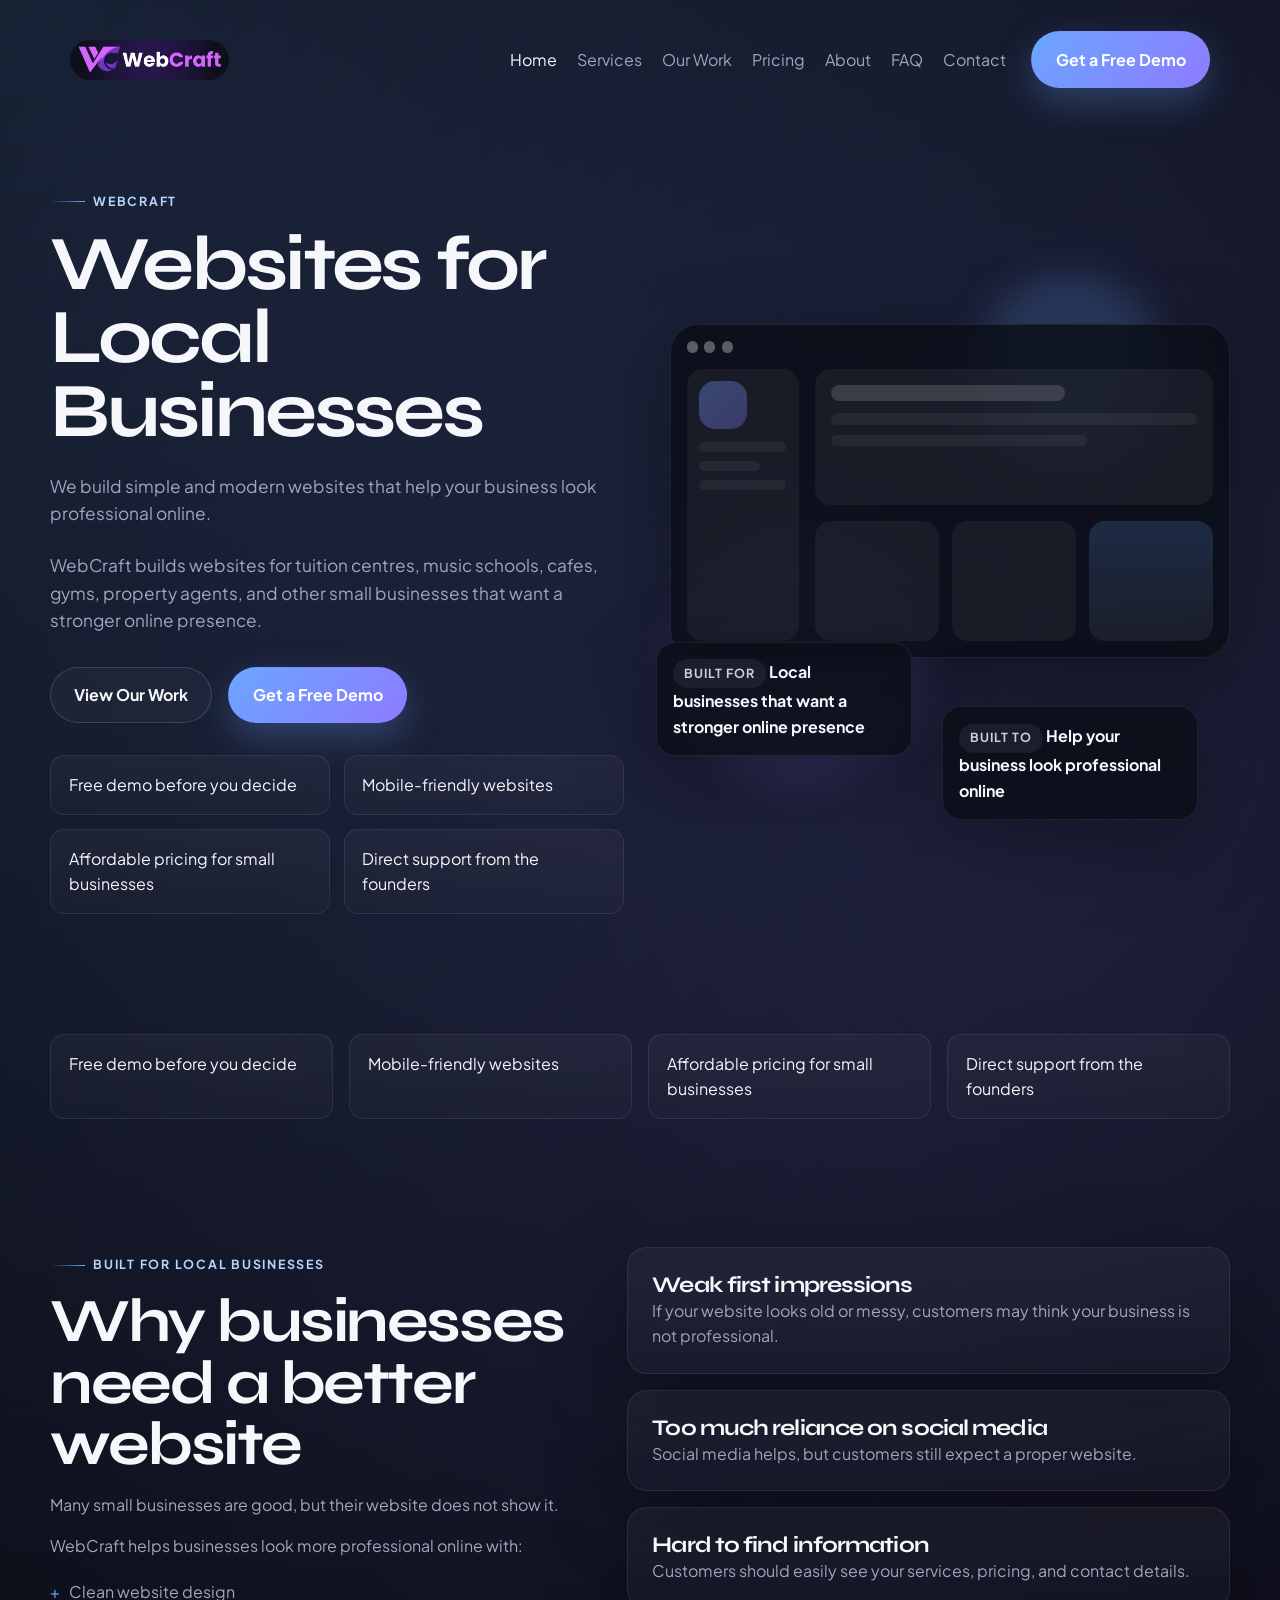
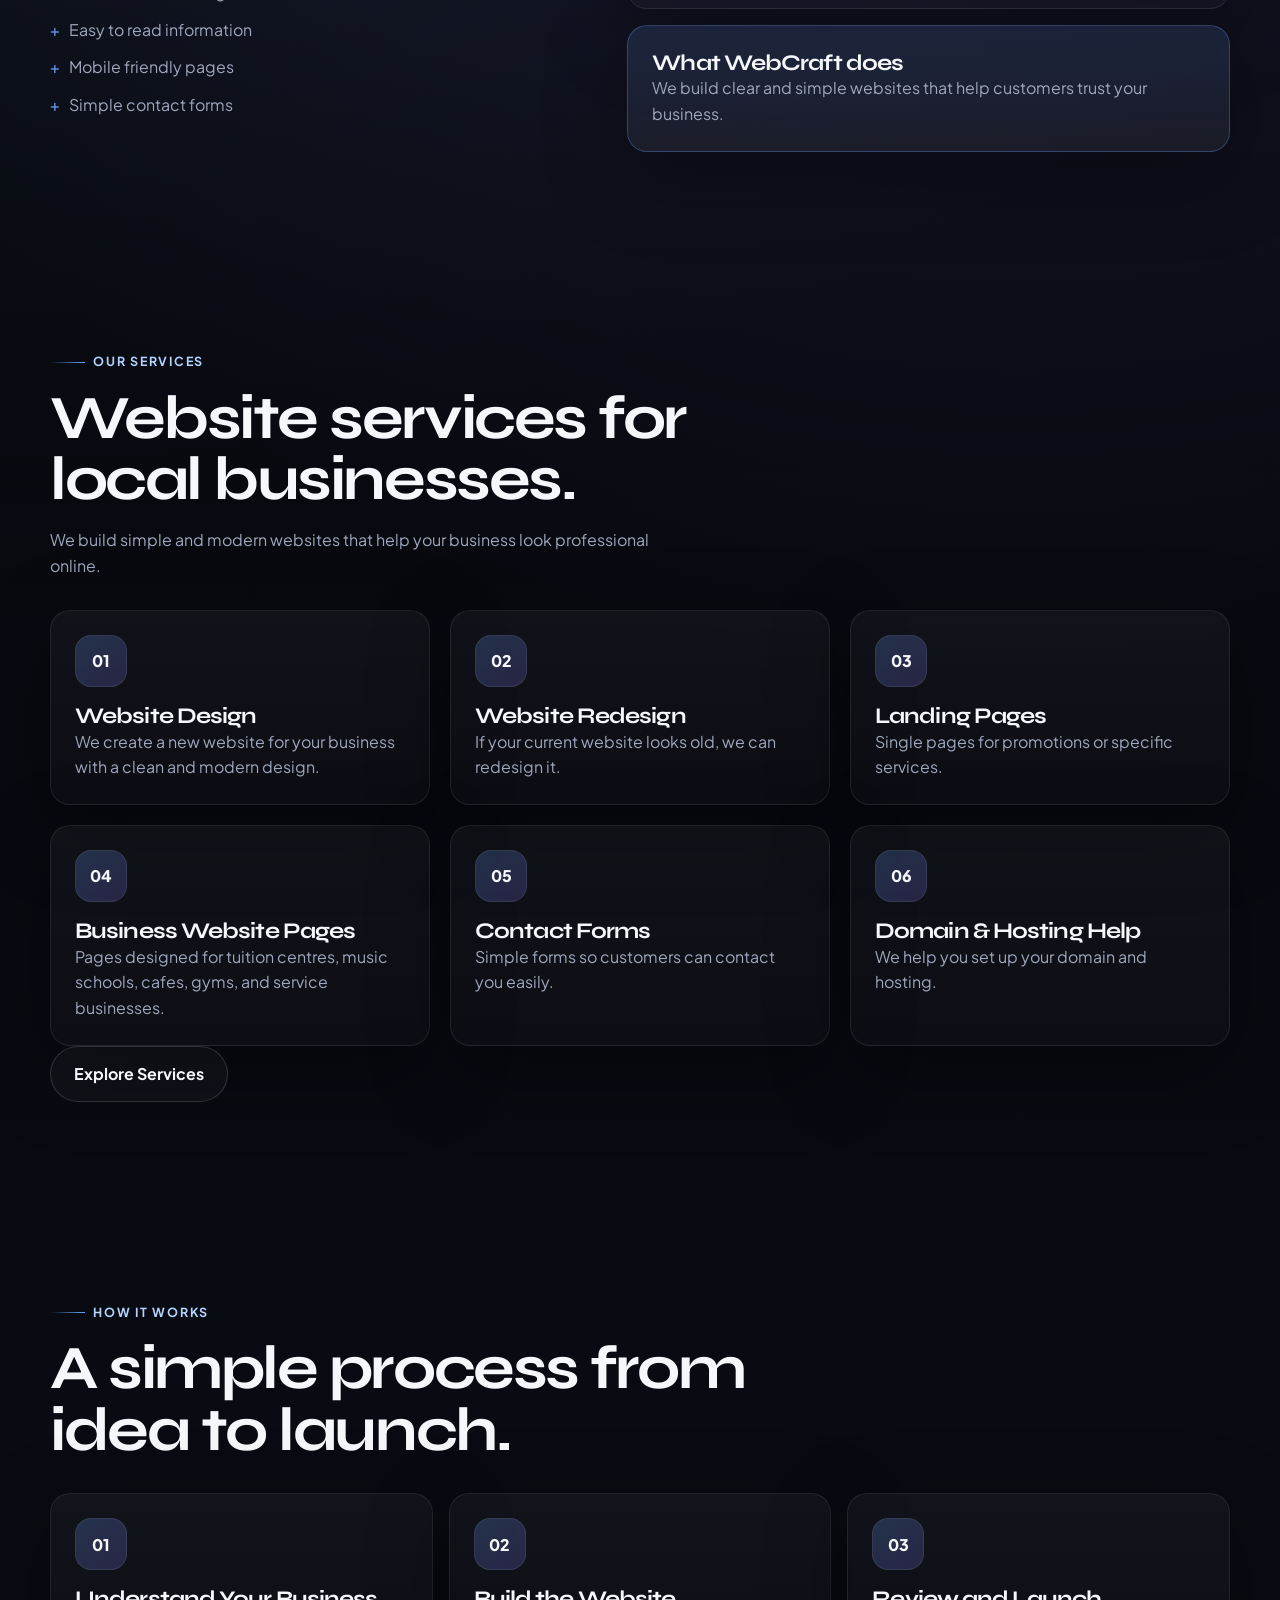
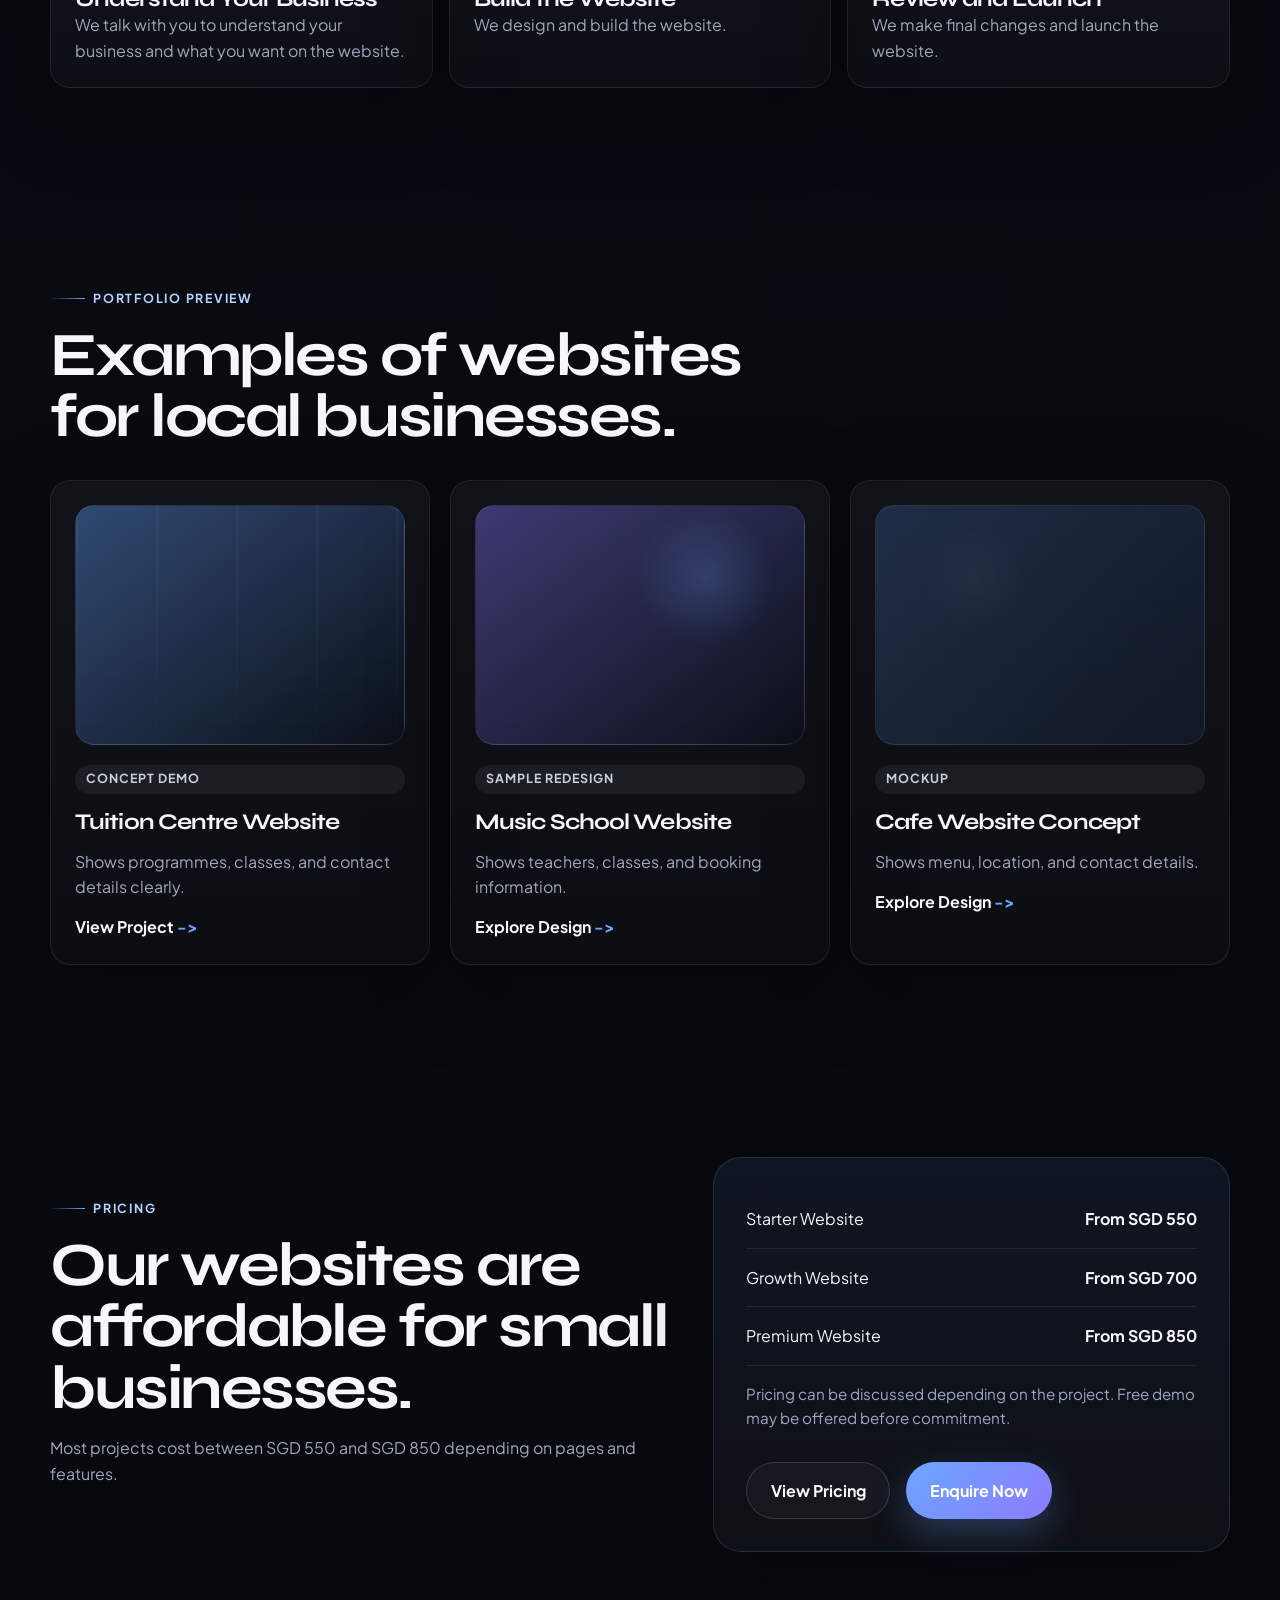
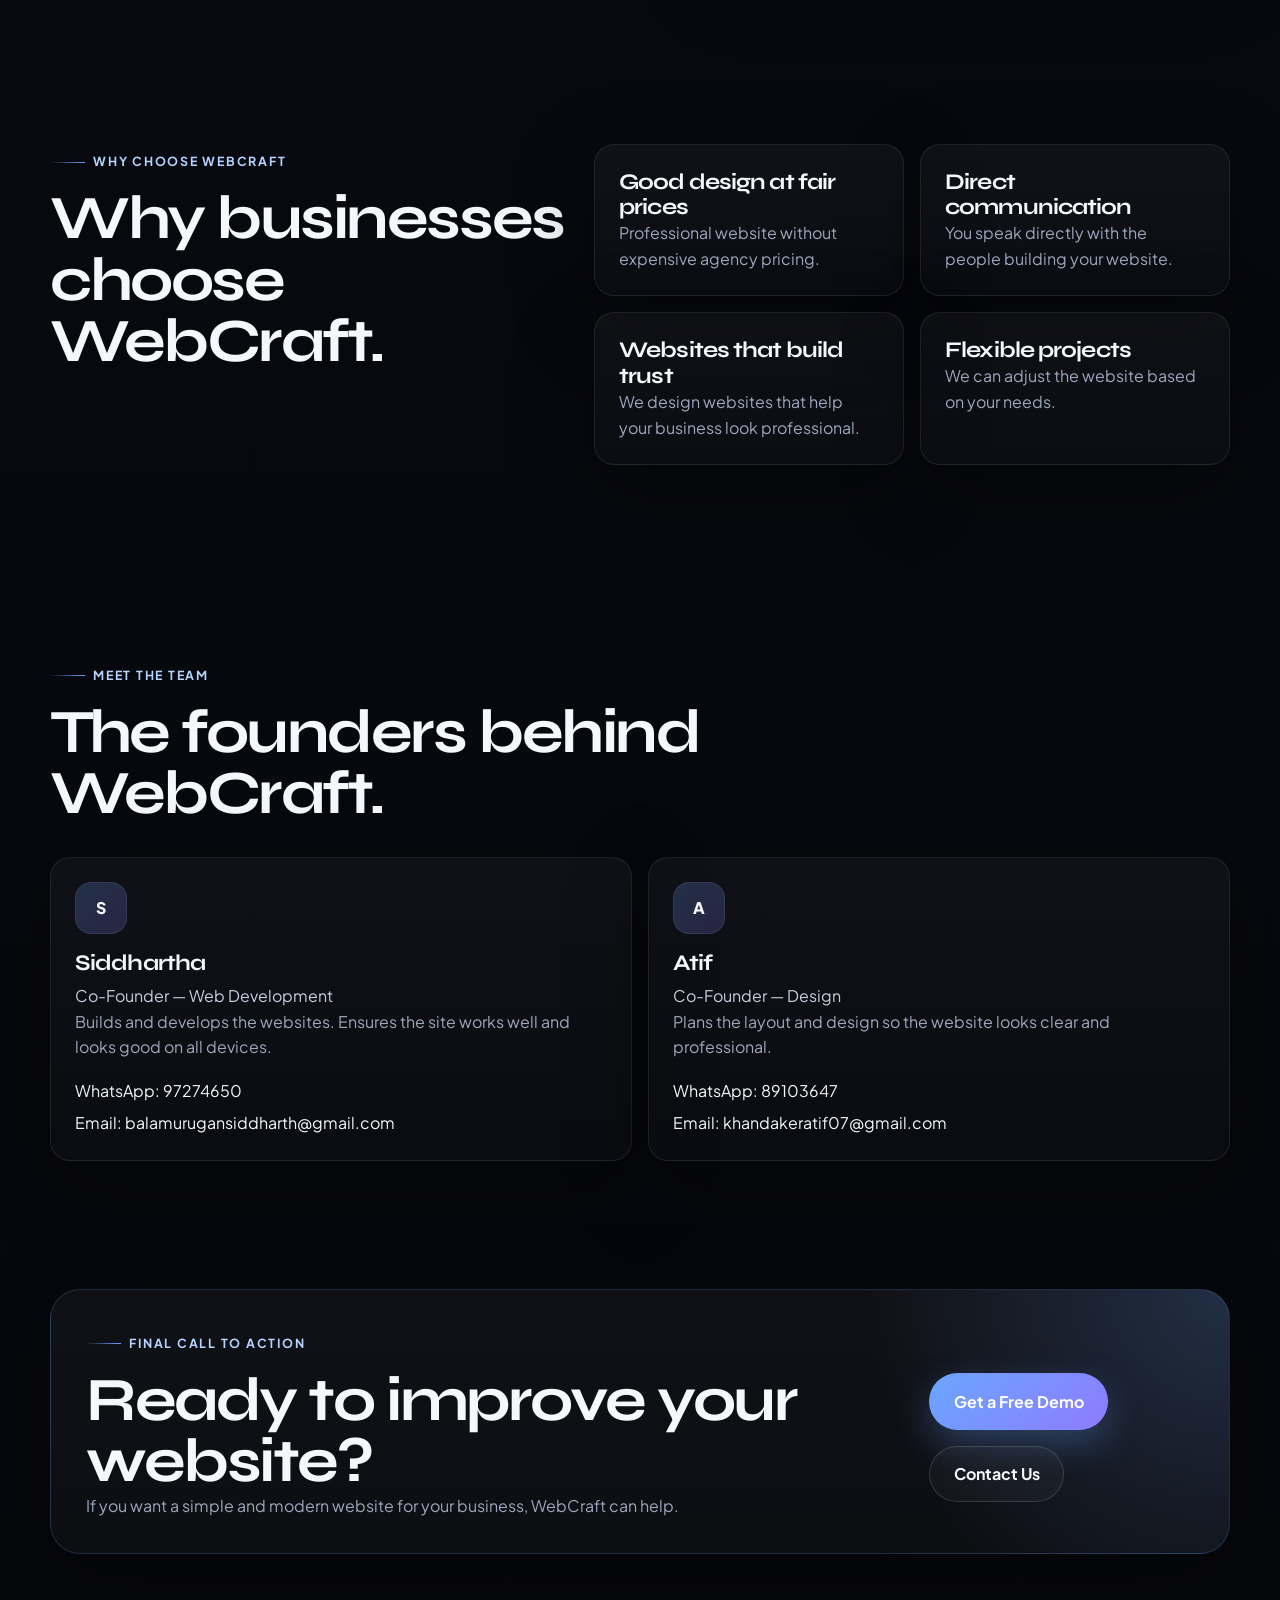
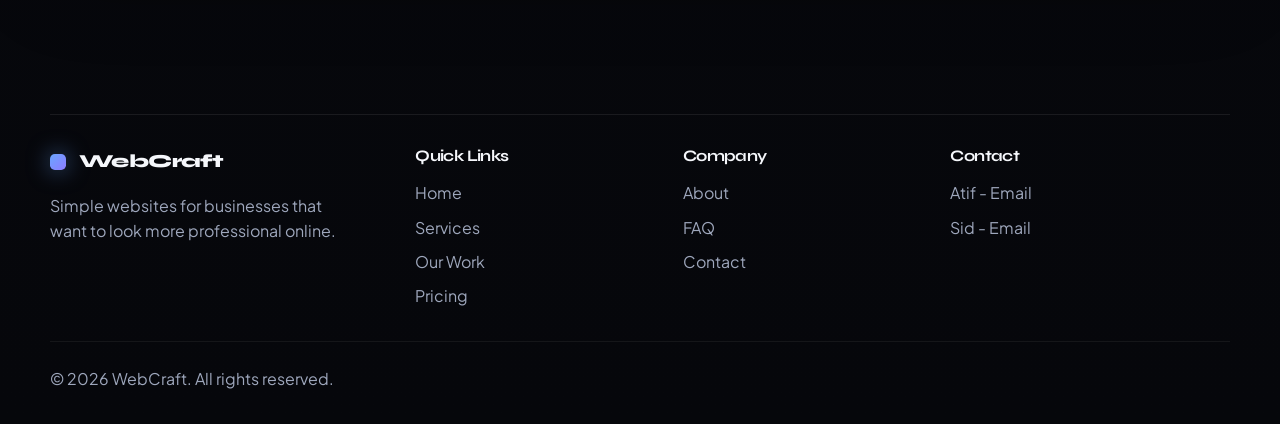
==== commit cdd3469c: "Refactor code structure for improved readability and maintainability" ====
--- a/index.html
+++ b/index.html
@@ -3,8 +3,8 @@
 <head>
   <meta charset="UTF-8">
   <meta name="viewport" content="width=device-width, initial-scale=1.0">
-  <meta name="description" content="SiteForge builds premium, modern websites for local businesses that want to look more credible and attract more enquiries.">
-  <title>SiteForge | Premium Websites for Local Businesses</title>
+  <meta name="description" content="WebCraft builds websites for tuition centres, music schools, cafes, gyms, property agents, and other small businesses that want a stronger online presence.">
+  <title>WebCraft | Websites for Local Businesses</title>
   <link rel="preconnect" href="https://fonts.googleapis.com">
   <link rel="preconnect" href="https://fonts.gstatic.com" crossorigin>
   <link href="https://fonts.googleapis.com/css2?family=Plus+Jakarta+Sans:wght@400;500;600;700;800&family=Syne:wght@500;700;800&display=swap" rel="stylesheet">
@@ -14,9 +14,8 @@
   <div class="site-shell">
     <header class="site-header">
       <nav class="navbar container" aria-label="Primary">
-        <a class="brand" href="index.html" aria-label="SiteForge home">
-          <span class="brand-mark"></span>
-          <span class="brand-text">SiteForge</span>
+        <a class="brand" href="index.html" aria-label="WebCraft home">
+          <img class="brand-logo" src="logo.png" alt="WebCraft logo">
         </a>
         <button class="nav-toggle" type="button" aria-expanded="false" aria-controls="nav-menu" aria-label="Open menu">
           <span></span>
@@ -39,18 +38,19 @@
       <section class="hero section">
         <div class="container hero-grid">
           <div class="hero-copy reveal">
-            <div class="eyebrow">Premium websites for ambitious local businesses</div>
-            <h1>Websites that make your business look credible, modern, and ready for growth.</h1>
-            <p class="hero-text">SiteForge designs and builds polished websites for tuition centres, music schools, cafes, gyms, property businesses, and service brands that need a stronger first impression online.</p>
+            <div class="eyebrow">WebCraft</div>
+            <h1>Websites for Local Businesses</h1>
+            <p class="hero-text">We build simple and modern websites that help your business look professional online.</p>
+            <p class="hero-text">WebCraft builds websites for tuition centres, music schools, cafes, gyms, property agents, and other small businesses that want a stronger online presence.</p>
             <div class="hero-actions">
               <a class="button button-secondary" href="portfolio.html">View Our Work</a>
               <a class="button button-primary" href="contact.html#contact-form">Get a Free Demo</a>
             </div>
             <ul class="trust-points" aria-label="Key trust points">
-              <li>Free demo before commitment</li>
-              <li>Modern mobile-first websites</li>
-              <li>Affordable for small businesses</li>
-              <li>Direct founder support</li>
+              <li>Free demo before you decide</li>
+              <li>Mobile-friendly websites</li>
+              <li>Affordable pricing for small businesses</li>
+              <li>Direct support from the founders</li>
             </ul>
           </div>
           <div class="hero-visual reveal reveal-delay">
@@ -83,11 +83,11 @@
             </div>
             <div class="stat-card floating-card card-a">
               <span class="stat-label">Built for</span>
-              <strong>Local brands that need to look sharper online</strong>
+              <strong>Local businesses that want a stronger online presence</strong>
             </div>
             <div class="stat-card floating-card card-b">
-              <span class="stat-label">Launch focus</span>
-              <strong>Clear messaging, clean design, more trust</strong>
+              <span class="stat-label">Built to</span>
+              <strong>Help your business look professional online</strong>
             </div>
           </div>
         </div>
@@ -96,12 +96,10 @@
       <section class="section section-tight">
         <div class="container">
           <div class="badge-row reveal">
-            <article class="mini-card">Built for local businesses</article>
-            <article class="mini-card">Mobile-first design</article>
-            <article class="mini-card">Free demo before commitment</article>
-            <article class="mini-card">Negotiable pricing</article>
-            <article class="mini-card">Clean modern visuals</article>
-            <article class="mini-card">Personalized founder support</article>
+            <article class="mini-card">Free demo before you decide</article>
+            <article class="mini-card">Mobile-friendly websites</article>
+            <article class="mini-card">Affordable pricing for small businesses</article>
+            <article class="mini-card">Direct support from the founders</article>
           </div>
         </div>
       </section>
@@ -109,25 +107,33 @@
       <section class="section">
         <div class="container split-section">
           <div class="section-heading reveal">
-            <div class="eyebrow">Why businesses come to us</div>
-            <h2>Your business may already be good. Your website should prove it in seconds.</h2>
+            <div class="eyebrow">Built for local businesses</div>
+            <h2>Why businesses need a better website</h2>
+            <p>Many small businesses are good, but their website does not show it.</p>
+            <p>WebCraft helps businesses look more professional online with:</p>
+            <ul class="feature-list">
+              <li>Clean website design</li>
+              <li>Easy to read information</li>
+              <li>Mobile friendly pages</li>
+              <li>Simple contact forms</li>
+            </ul>
           </div>
           <div class="problem-panel reveal reveal-delay">
             <article class="problem-card">
               <h3>Weak first impressions</h3>
-              <p>Outdated layouts, unclear messaging, or no website at all can make a strong business look smaller than it is.</p>
+              <p>If your website looks old or messy, customers may think your business is not professional.</p>
             </article>
             <article class="problem-card">
               <h3>Too much reliance on social media</h3>
-              <p>Customers want a proper place to view your services, pricing cues, and contact details without hunting through posts.</p>
+              <p>Social media helps, but customers still expect a proper website.</p>
             </article>
             <article class="problem-card">
-              <h3>Information that feels hard to trust</h3>
-              <p>If your website is messy or missing, people may question the professionalism of the business behind it.</p>
+              <h3>Hard to find information</h3>
+              <p>Customers should easily see your services, pricing, and contact details.</p>
             </article>
             <article class="problem-card highlight">
-              <h3>SiteForge fixes the gap</h3>
-              <p>We create modern websites that present your business clearly, build trust faster, and help enquiries feel more natural.</p>
+              <h3>What WebCraft does</h3>
+              <p>We build clear and simple websites that help customers trust your business.</p>
             </article>
           </div>
         </div>
@@ -136,40 +142,40 @@
       <section class="section">
         <div class="container">
           <div class="section-heading reveal">
-            <div class="eyebrow">Selected services</div>
-            <h2>Design, redesign, and launch support tailored to local businesses.</h2>
-            <p>We focus on the practical website work that helps small businesses look more established without the cost structure of a big agency.</p>
+            <div class="eyebrow">Our services</div>
+            <h2>Website services for local businesses.</h2>
+            <p>We build simple and modern websites that help your business look professional online.</p>
           </div>
           <div class="card-grid services-grid">
             <article class="service-card reveal">
               <div class="icon-box">01</div>
               <h3>Website Design</h3>
-              <p>Fresh, premium websites built around clarity, trust, and a stronger first impression.</p>
+              <p>We create a new website for your business with a clean and modern design.</p>
             </article>
             <article class="service-card reveal">
               <div class="icon-box">02</div>
               <h3>Website Redesign</h3>
-              <p>Modern rebuilds for outdated websites that no longer reflect the quality of your business.</p>
+              <p>If your current website looks old, we can redesign it.</p>
             </article>
             <article class="service-card reveal">
               <div class="icon-box">03</div>
               <h3>Landing Pages</h3>
-              <p>Focused pages for promotions, new launches, or service-specific campaigns.</p>
+              <p>Single pages for promotions or specific services.</p>
             </article>
             <article class="service-card reveal">
               <div class="icon-box">04</div>
-              <h3>Industry-Focused Pages</h3>
-              <p>Layouts for tuition centres, music schools, cafes, gyms, and service businesses.</p>
+              <h3>Business Website Pages</h3>
+              <p>Pages designed for tuition centres, music schools, cafes, gyms, and service businesses.</p>
             </article>
             <article class="service-card reveal">
               <div class="icon-box">05</div>
-              <h3>Contact & Enquiry Forms</h3>
-              <p>Simple forms that help potential customers reach out without friction.</p>
+              <h3>Contact Forms</h3>
+              <p>Simple forms so customers can contact you easily.</p>
             </article>
             <article class="service-card reveal">
               <div class="icon-box">06</div>
-              <h3>Domain & Hosting Guidance</h3>
-              <p>Practical support so the technical setup feels manageable from start to launch.</p>
+              <h3>Domain & Hosting Help</h3>
+              <p>We help you set up your domain and hosting.</p>
             </article>
           </div>
           <div class="section-actions reveal">
@@ -182,23 +188,23 @@
         <div class="container">
           <div class="section-heading reveal">
             <div class="eyebrow">How it works</div>
-            <h2>A focused process that keeps things clear from first conversation to launch.</h2>
+            <h2>A simple process from idea to launch.</h2>
           </div>
           <div class="process-grid">
             <article class="process-card reveal">
               <span class="step-number">01</span>
-              <h3>Discover</h3>
-              <p>We learn about your business, your audience, and what your website needs to communicate clearly.</p>
+              <h3>Understand Your Business</h3>
+              <p>We talk with you to understand your business and what you want on the website.</p>
             </article>
             <article class="process-card reveal">
               <span class="step-number">02</span>
-              <h3>Design & Build</h3>
-              <p>We shape the layout, messaging flow, and visual treatment into a clean modern website.</p>
+              <h3>Build the Website</h3>
+              <p>We design and build the website.</p>
             </article>
             <article class="process-card reveal">
               <span class="step-number">03</span>
-              <h3>Refine & Launch</h3>
-              <p>We polish content, visuals, and details so the final result feels aligned with your business.</p>
+              <h3>Review and Launch</h3>
+              <p>We make final changes and launch the website.</p>
             </article>
           </div>
         </div>
@@ -208,7 +214,7 @@
         <div class="container">
           <div class="section-heading reveal">
             <div class="eyebrow">Portfolio preview</div>
-            <h2>Concepts and mockups designed to feel like serious business websites, not generic templates.</h2>
+            <h2>Examples of websites for local businesses.</h2>
           </div>
           <div class="portfolio-grid">
             <article class="portfolio-card reveal">
@@ -216,7 +222,7 @@
               <div class="portfolio-meta">
                 <span class="tag">Concept Demo</span>
                 <h3>Tuition Centre Website</h3>
-                <p>Clear programme structure, parent-friendly information, and a more credible online presence.</p>
+                <p>Shows programmes, classes, and contact details clearly.</p>
                 <a href="portfolio.html" class="text-link">View Project</a>
               </div>
             </article>
@@ -225,7 +231,7 @@
               <div class="portfolio-meta">
                 <span class="tag">Sample Redesign</span>
                 <h3>Music School Website</h3>
-                <p>A polished design direction that highlights classes, instructors, and easy contact paths.</p>
+                <p>Shows teachers, classes, and booking information.</p>
                 <a href="portfolio.html" class="text-link">Explore Design</a>
               </div>
             </article>
@@ -234,7 +240,7 @@
               <div class="portfolio-meta">
                 <span class="tag">Mockup</span>
                 <h3>Cafe Website Concept</h3>
-                <p>Sharper branding, modern menus, and a stronger first impression for new visitors.</p>
+                <p>Shows menu, location, and contact details.</p>
                 <a href="portfolio.html" class="text-link">Explore Design</a>
               </div>
             </article>
@@ -246,8 +252,8 @@
         <div class="container pricing-highlight">
           <div class="section-heading reveal">
             <div class="eyebrow">Pricing</div>
-            <h2>Premium presentation without inflated agency pricing.</h2>
-            <p>Most projects fall between SGD 550 and SGD 850 depending on page count, customization, content structure, and refinement needed.</p>
+            <h2>Our websites are affordable for small businesses.</h2>
+            <p>Most projects cost between SGD 550 and SGD 850 depending on pages and features.</p>
           </div>
           <div class="pricing-panel reveal reveal-delay">
             <div class="pricing-line">
@@ -262,7 +268,7 @@
               <span>Premium Website</span>
               <strong>From SGD 850</strong>
             </div>
-            <p class="pricing-note">Pricing is negotiable depending on scope, and a free demo/mockup may be offered before commitment.</p>
+            <p class="pricing-note">Pricing can be discussed depending on the project. Free demo may be offered before commitment.</p>
             <div class="hero-actions">
               <a class="button button-secondary" href="pricing.html">View Pricing</a>
               <a class="button button-primary" href="contact.html#contact-form">Enquire Now</a>
@@ -275,25 +281,25 @@
         <div class="container">
           <div class="why-grid">
             <div class="section-heading reveal">
-              <div class="eyebrow">Why choose SiteForge</div>
-              <h2>Sharper design, direct communication, and a setup local businesses can actually work with.</h2>
+              <div class="eyebrow">Why choose WebCraft</div>
+              <h2>Why businesses choose WebCraft.</h2>
             </div>
             <div class="why-list">
               <article class="why-card reveal">
-                <h3>Premium feel, sensible pricing</h3>
-                <p>You get a website that looks considered and modern without paying typical large-agency rates.</p>
+                <h3>Good design at fair prices</h3>
+                <p>Professional website without expensive agency pricing.</p>
               </article>
               <article class="why-card reveal">
-                <h3>Direct founder communication</h3>
-                <p>No bloated handover process. You speak directly with the people designing and building the website.</p>
+                <h3>Direct communication</h3>
+                <p>You speak directly with the people building your website.</p>
               </article>
               <article class="why-card reveal">
-                <h3>Built to strengthen trust</h3>
-                <p>Every section is shaped to make your business appear clearer, more legitimate, and easier to contact.</p>
+                <h3>Websites that build trust</h3>
+                <p>We design websites that help your business look professional.</p>
               </article>
               <article class="why-card reveal">
-                <h3>Flexible project scope</h3>
-                <p>Pricing and structure can be adjusted depending on how simple or custom your website needs to be.</p>
+                <h3>Flexible projects</h3>
+                <p>We can adjust the website based on your needs.</p>
               </article>
             </div>
           </div>
@@ -304,29 +310,29 @@
         <div class="container">
           <div class="section-heading reveal">
             <div class="eyebrow">Meet the team</div>
-            <h2>A small focused team building websites that help businesses look more established online.</h2>
+            <h2>The founders behind WebCraft.</h2>
           </div>
           <div class="team-grid">
+            <article class="team-card reveal">
+              <div class="team-avatar">S</div>
+              <h3>Siddhartha</h3>
+              <p class="team-role">Co-Founder &mdash; Web Development</p>
+              <p>Builds and develops the websites. Ensures the site works well and looks good on all devices.</p>
+              <ul class="contact-list">
+                <li>WhatsApp: <a href="https://wa.me/6597274650">97274650</a></li>
+                <li>Email: <a href="mailto:balamurugansiddharth@gmail.com">balamurugansiddharth@gmail.com</a></li>
+              </ul>
+            </article>
             <article class="team-card reveal">
               <div class="team-avatar">A</div>
               <h3>Atif</h3>
-              <p class="team-role">Co-Founder / Design & Client Strategy</p>
-              <p>Works closely with clients on positioning, structure, and visual direction so the website feels sharp and relevant.</p>
+              <p class="team-role">Co-Founder &mdash; Design</p>
+              <p>Plans the layout and design so the website looks clear and professional.</p>
               <ul class="contact-list">
                 <li>WhatsApp: <a href="https://wa.me/6589103647">89103647</a></li>
                 <li>Email: <a href="mailto:khandakeratif07@gmail.com">khandakeratif07@gmail.com</a></li>
               </ul>
             </article>
-            <article class="team-card reveal">
-              <div class="team-avatar">S</div>
-              <h3>Sid</h3>
-              <p class="team-role">Co-Founder / Development & Build</p>
-              <p>Leads implementation and detail polish to make sure each site feels refined, responsive, and ready to launch.</p>
-              <ul class="contact-list">
-                <li>WhatsApp: <a href="https://wa.me/6597274650">97274650</a></li>
-                <li>Email: <a href="mailto:balamurugansiddharth@gmail.com">balamurugansiddharth@gmail.com</a></li>
-              </ul>
-            </article>
           </div>
         </div>
       </section>
@@ -334,9 +340,9 @@
       <section class="section cta-section">
         <div class="container cta-panel reveal">
           <div>
-            <div class="eyebrow">Ready to upgrade your presence?</div>
-            <h2>Need a website that actually reflects the quality of your business?</h2>
-            <p>We build clean, modern websites that help local businesses look more credible and stand out online.</p>
+            <div class="eyebrow">Final call to action</div>
+            <h2>Ready to improve your website?</h2>
+            <p>If you want a simple and modern website for your business, WebCraft can help.</p>
           </div>
           <div class="hero-actions">
             <a class="button button-primary" href="contact.html#contact-form">Get a Free Demo</a>
@@ -351,9 +357,9 @@
         <div>
           <a class="brand footer-brand" href="index.html">
             <span class="brand-mark"></span>
-            <span class="brand-text">SiteForge</span>
+            <span class="brand-text">WebCraft</span>
           </a>
-          <p class="footer-tagline">Modern websites for businesses ready to grow.</p>
+          <p class="footer-tagline">Simple websites for businesses that want to look more professional online.</p>
         </div>
         <div>
           <h3>Quick Links</h3>
@@ -375,14 +381,13 @@
         <div>
           <h3>Contact</h3>
           <ul>
-            <li>Atif: <a href="mailto:khandakeratif07@gmail.com">Email</a></li>
-            <li>Sid: <a href="mailto:balamurugansiddharth@gmail.com">Email</a></li>
-            <li><a href="contact.html#contact-form">Get a Free Demo</a></li>
+            <li>Atif - <a href="mailto:khandakeratif07@gmail.com">Email</a></li>
+            <li>Sid - <a href="mailto:balamurugansiddharth@gmail.com">Email</a></li>
           </ul>
         </div>
       </div>
       <div class="container footer-bottom">
-        <p>&copy; 2026 SiteForge. All rights reserved.</p>
+        <p>&copy; 2026 WebCraft. All rights reserved.</p>
       </div>
     </footer>
   </div>
--- a/style.css
+++ b/style.css
@@ -13,6 +13,10 @@
   --radius-sm: 14px;
   --container: 1180px;
   --transition: 220ms ease;
+  --hero-top-gap: 5rem;
+  --page-hero-top-gap: 4.75rem;
+  --hero-top-gap-mobile: 4rem;
+  --page-hero-top-gap-mobile: 3.75rem;
 }
 
 *,
@@ -132,6 +136,7 @@
 }
 
 .brand { display: inline-flex; align-items: center; gap: .8rem; font-weight: 800; }
+.brand-logo { display: block; height: 40px; width: auto; border-radius: 999px; }
 .brand-mark {
   width: 1rem;
   height: 1rem;
@@ -173,7 +178,7 @@
   align-items: center;
 }
 
-.hero { padding-top: 7rem; }
+.hero { padding-top: var(--hero-top-gap); }
 .hero-text { margin-top: 1.5rem; max-width: 42rem; font-size: 1.08rem; }
 .hero-actions { display: flex; flex-wrap: wrap; gap: 1rem; margin-top: 2rem; }
 .trust-points { display: grid; grid-template-columns: repeat(2, minmax(0,1fr)); gap: .85rem; margin-top: 2rem; }
@@ -247,9 +252,10 @@
 .team-grid,
 .footer-grid { display: grid; gap: 1rem; }
 
-.badge-row { grid-template-columns: repeat(6, minmax(0,1fr)); }
+.badge-row { grid-template-columns: repeat(auto-fit, minmax(220px, 1fr)); }
 .section-heading { max-width: 46rem; margin-bottom: 2rem; }
 .section-heading p { margin-top: 1rem; max-width: 40rem; }
+.section-heading .feature-list { margin-top: 1.25rem; }
 .split-section { display: grid; grid-template-columns: .95fr 1.05fr; gap: 2rem; align-items: start; }
 .problem-panel, .feature-stack { display: grid; gap: 1rem; }
 
@@ -349,7 +355,7 @@
 .team-grid { grid-template-columns: repeat(2, minmax(0,1fr)); }
 .team-role, .price-best-for { margin-top: .5rem; color: var(--muted-strong); }
 .contact-list { display: grid; gap: .45rem; margin-top: 1.1rem; }
-.page-hero { padding-top: 7rem; padding-bottom: 3rem; }
+.page-hero { padding-top: var(--page-hero-top-gap); padding-bottom: 3rem; }
 .page-hero-inner { max-width: 54rem; }
 .pricing-grid { grid-template-columns: repeat(3, minmax(0,1fr)); align-items: start; }
 .price-card { display: grid; gap: 1rem; min-height: 100%; }
@@ -510,7 +516,8 @@
 
   .nav-menu.is-open { opacity: 1; pointer-events: auto; transform: translateY(0); }
   .button-nav { margin-left: 0; }
-  .hero { padding-top: 5.5rem; }
+  .hero { padding-top: var(--hero-top-gap-mobile); }
+  .page-hero { padding-top: var(--page-hero-top-gap-mobile); }
   .trust-points,
   .badge-row,
   .services-grid,
